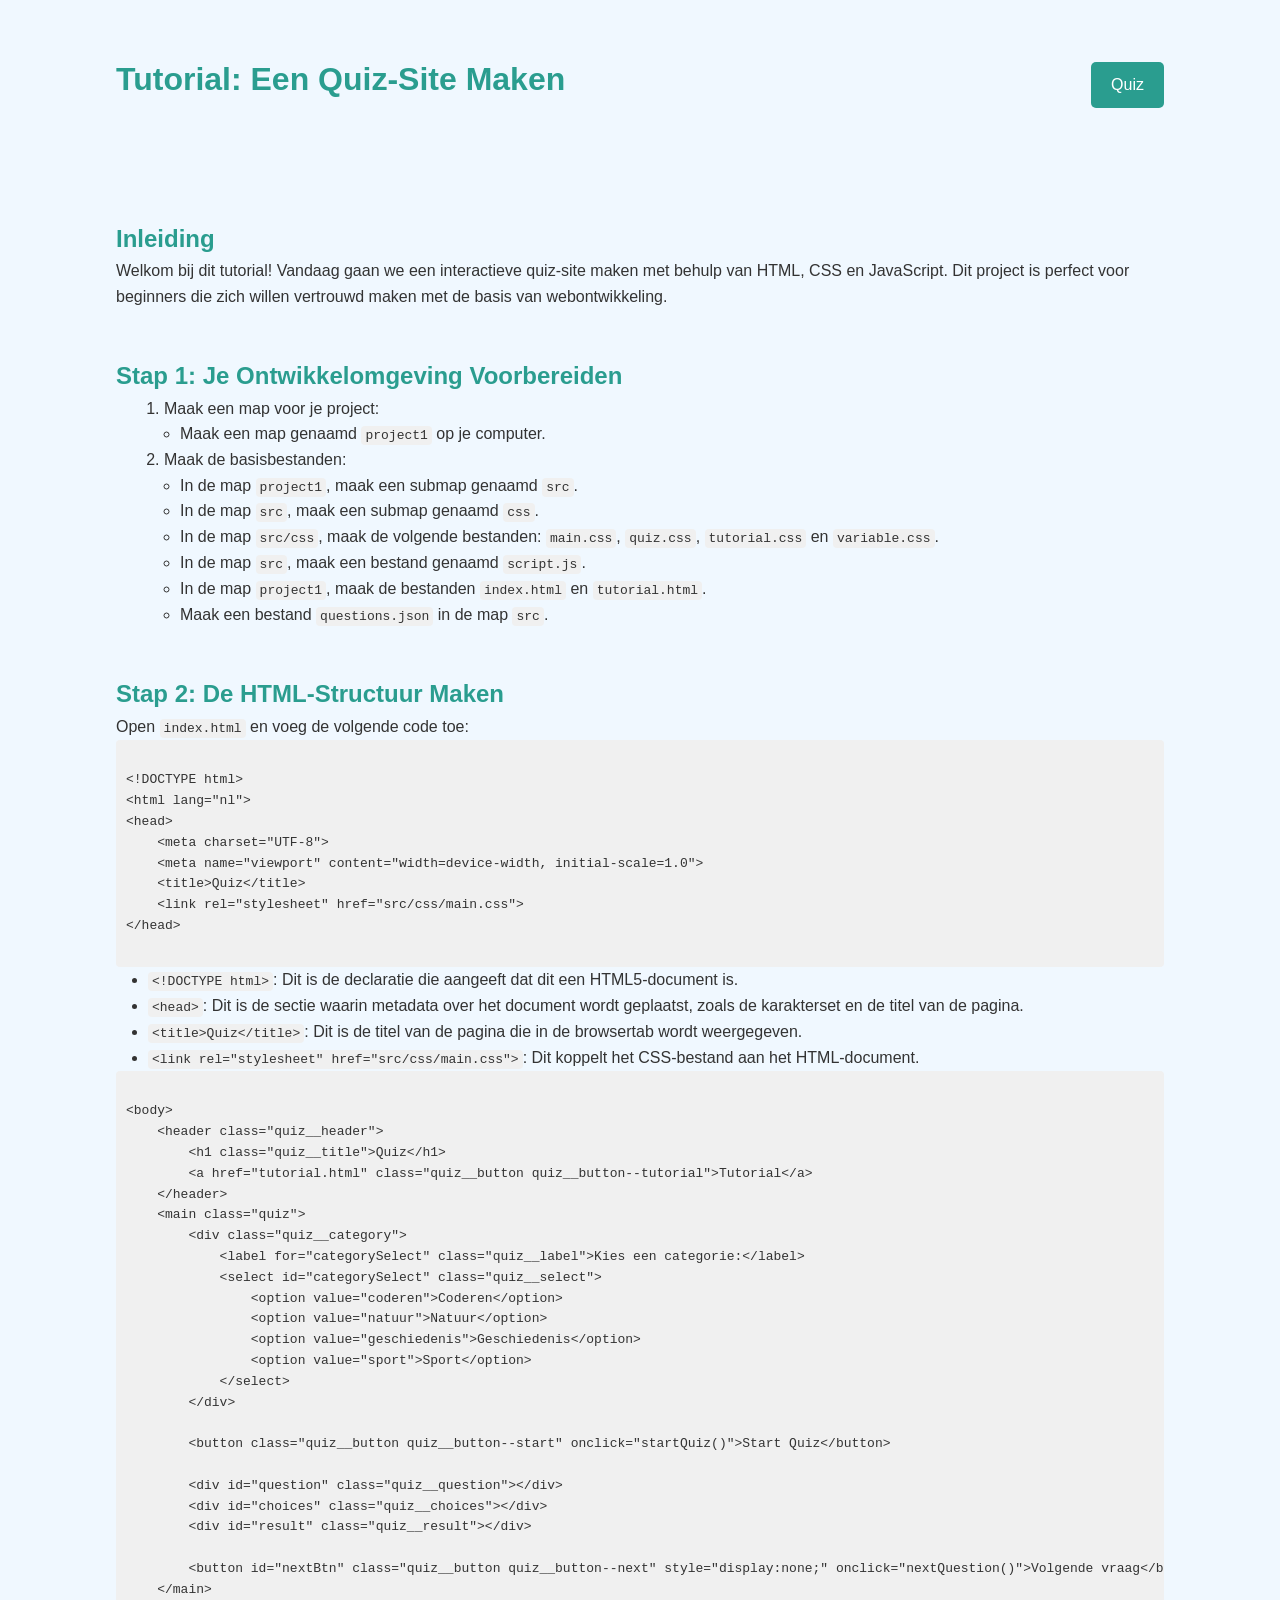
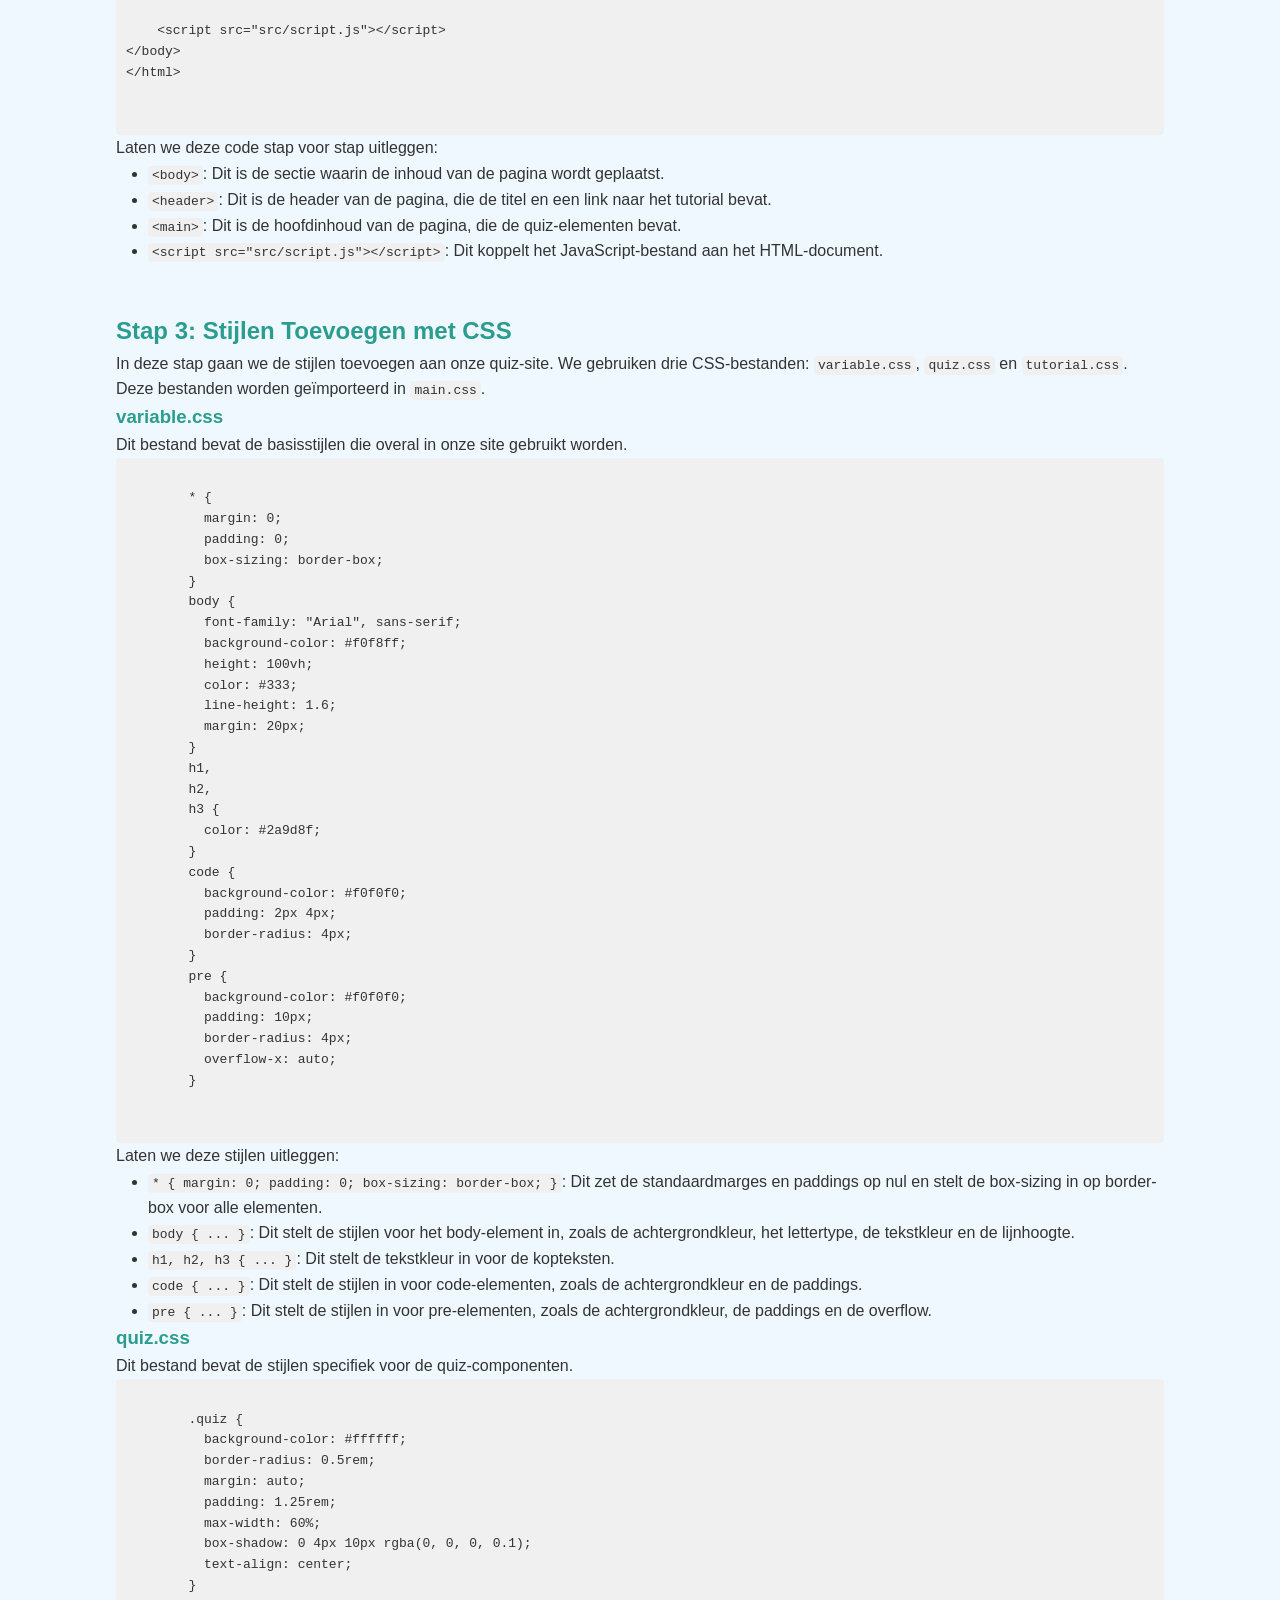
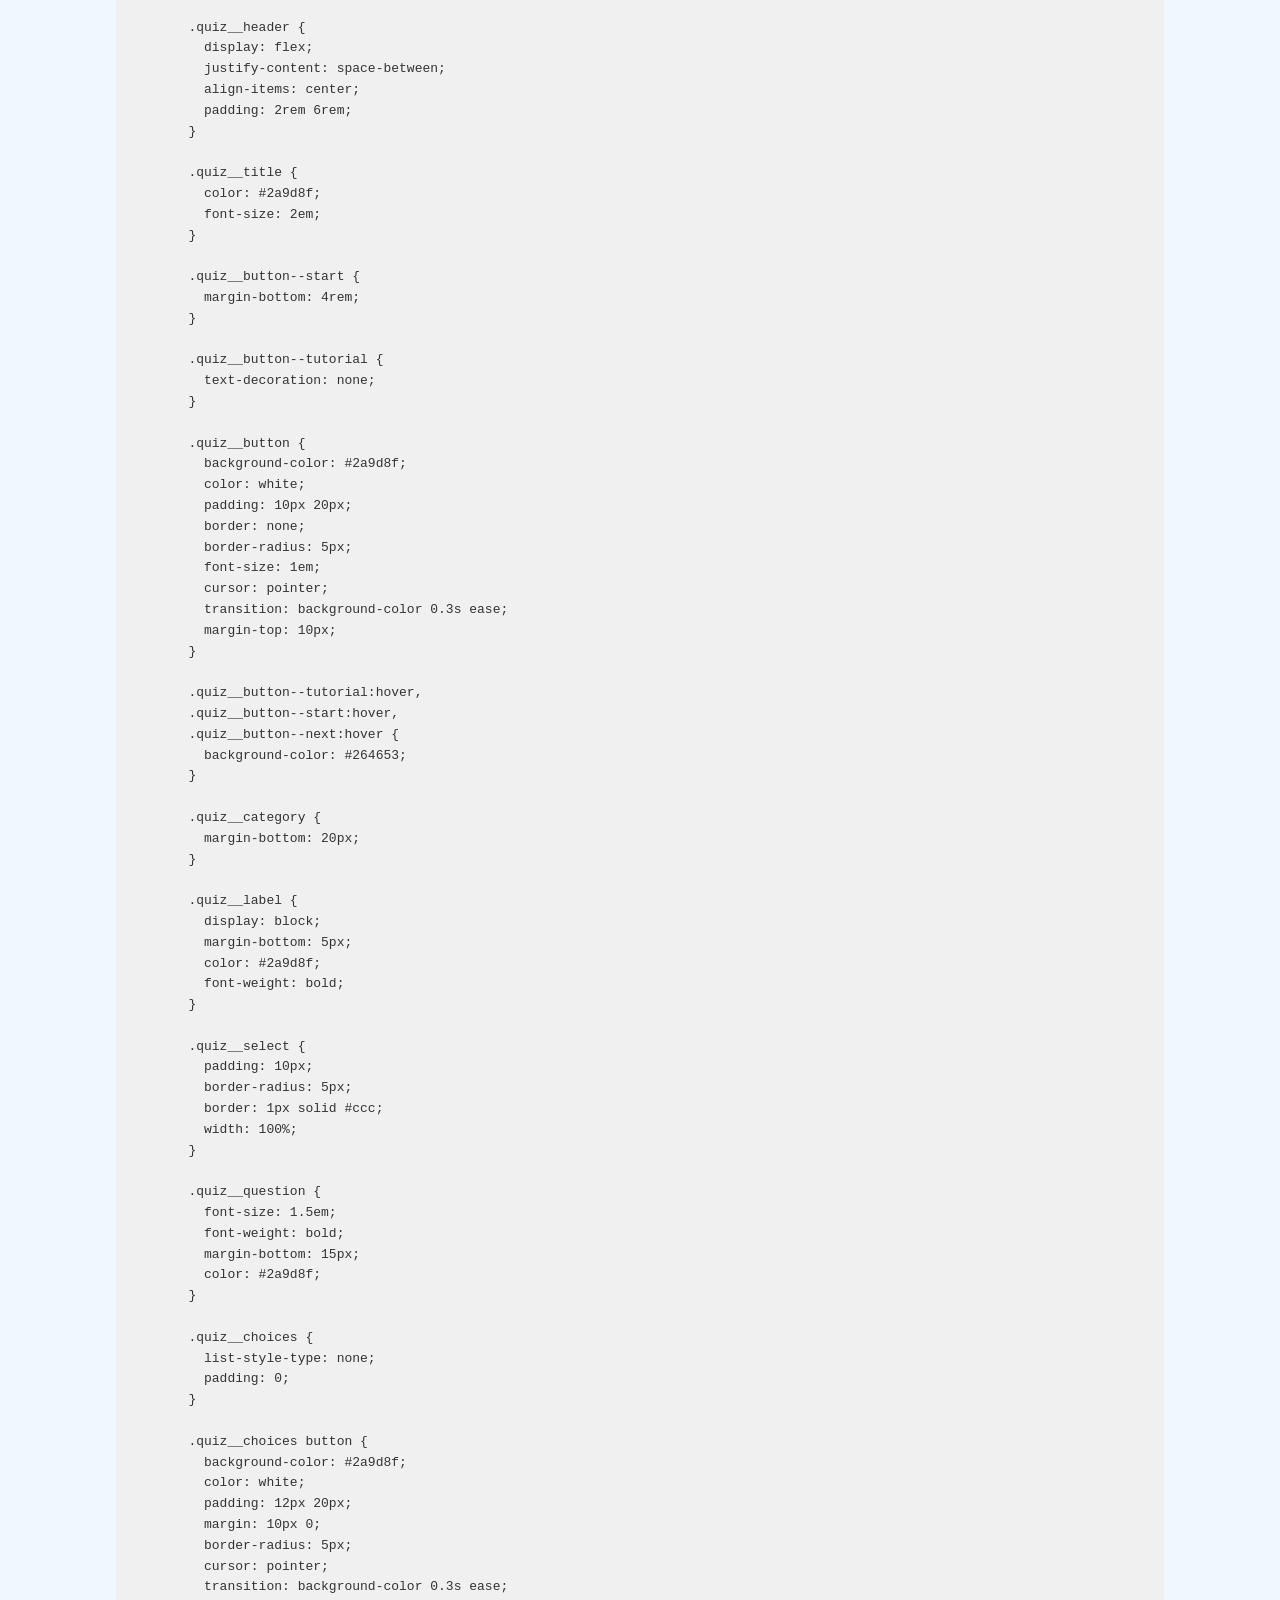
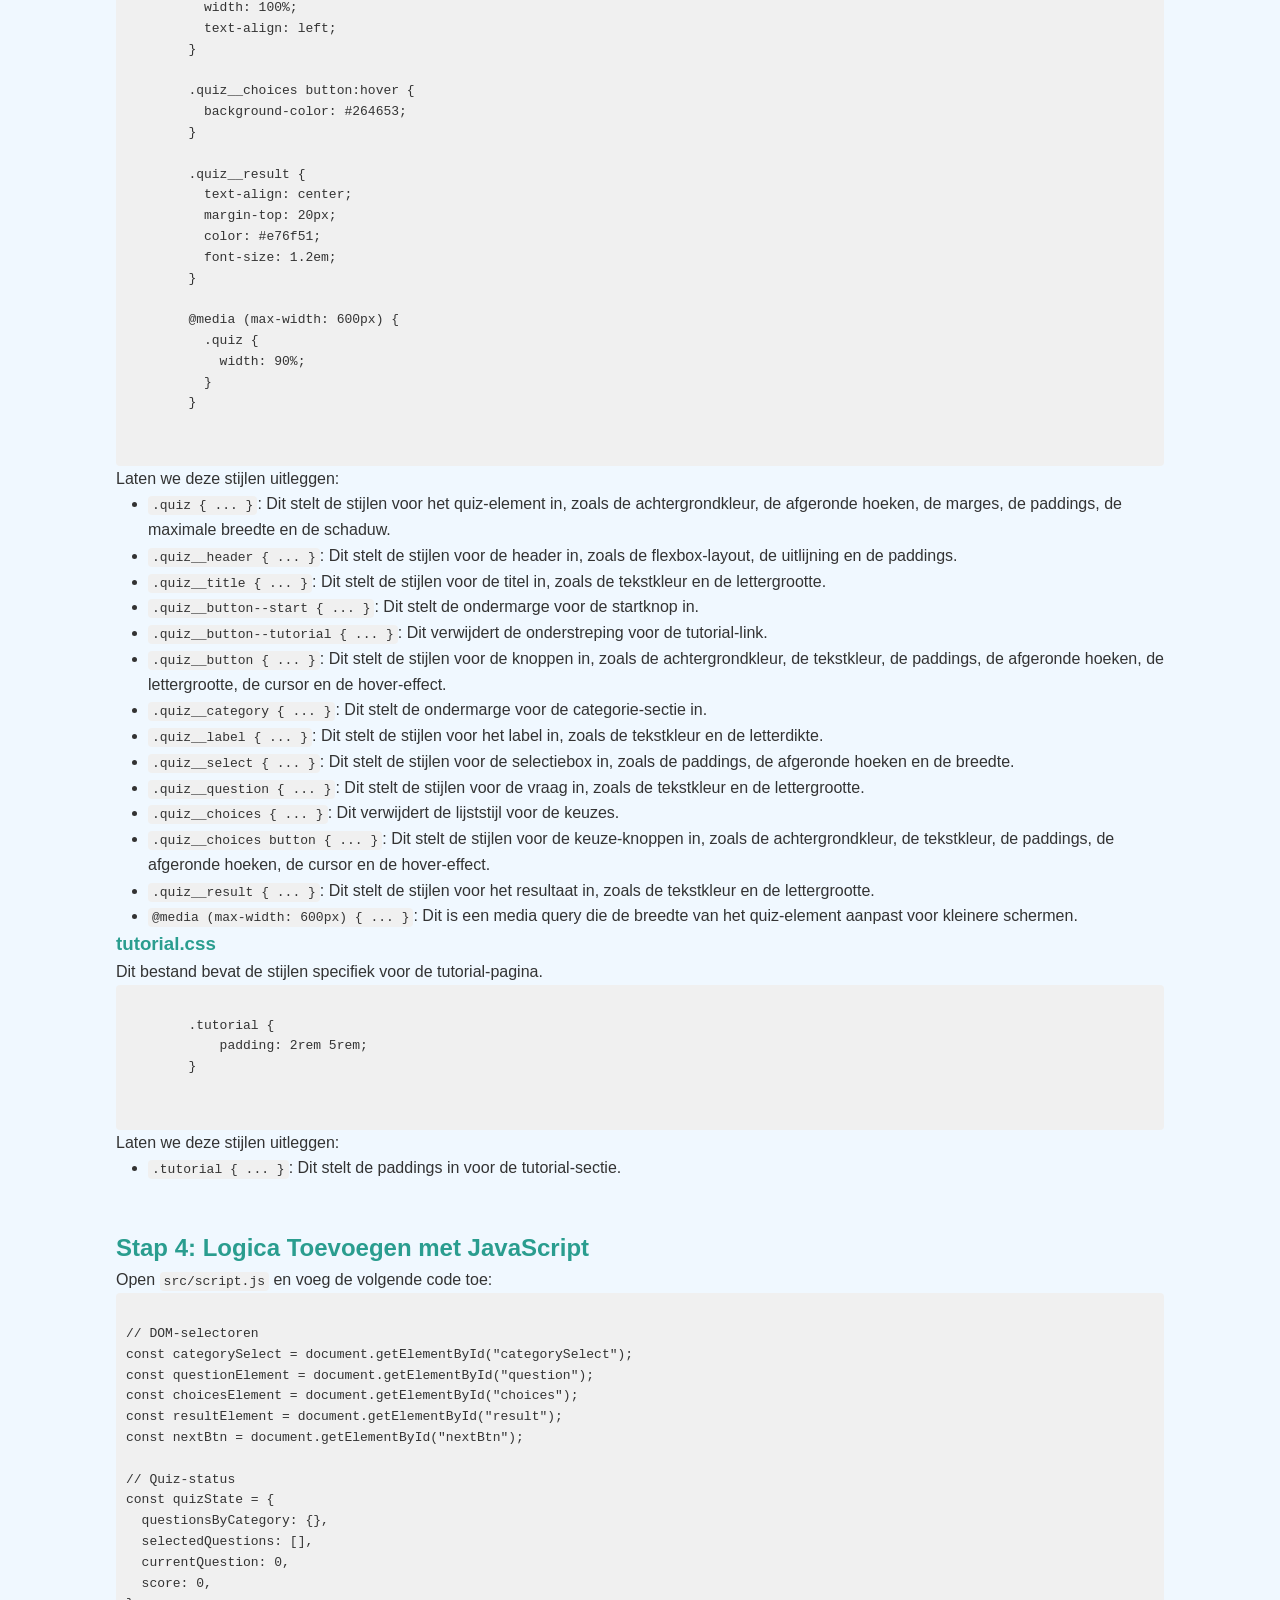
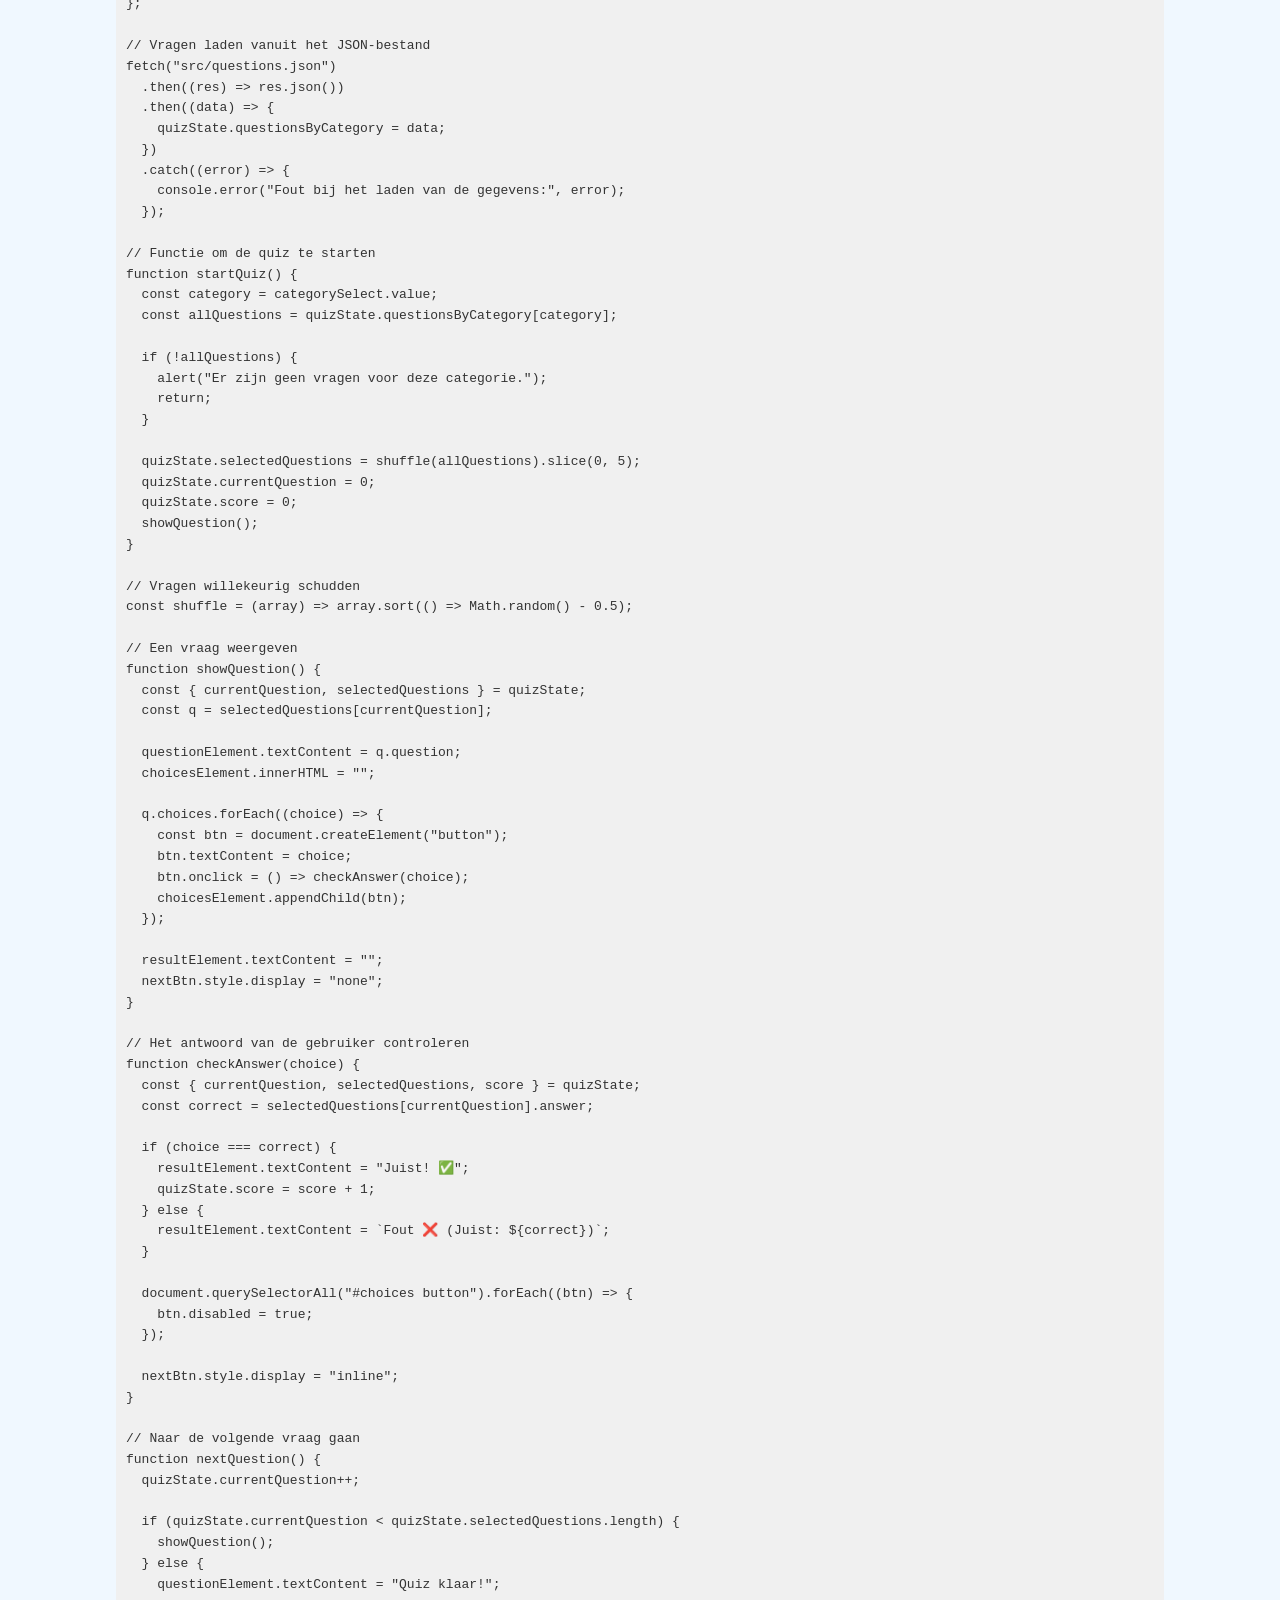
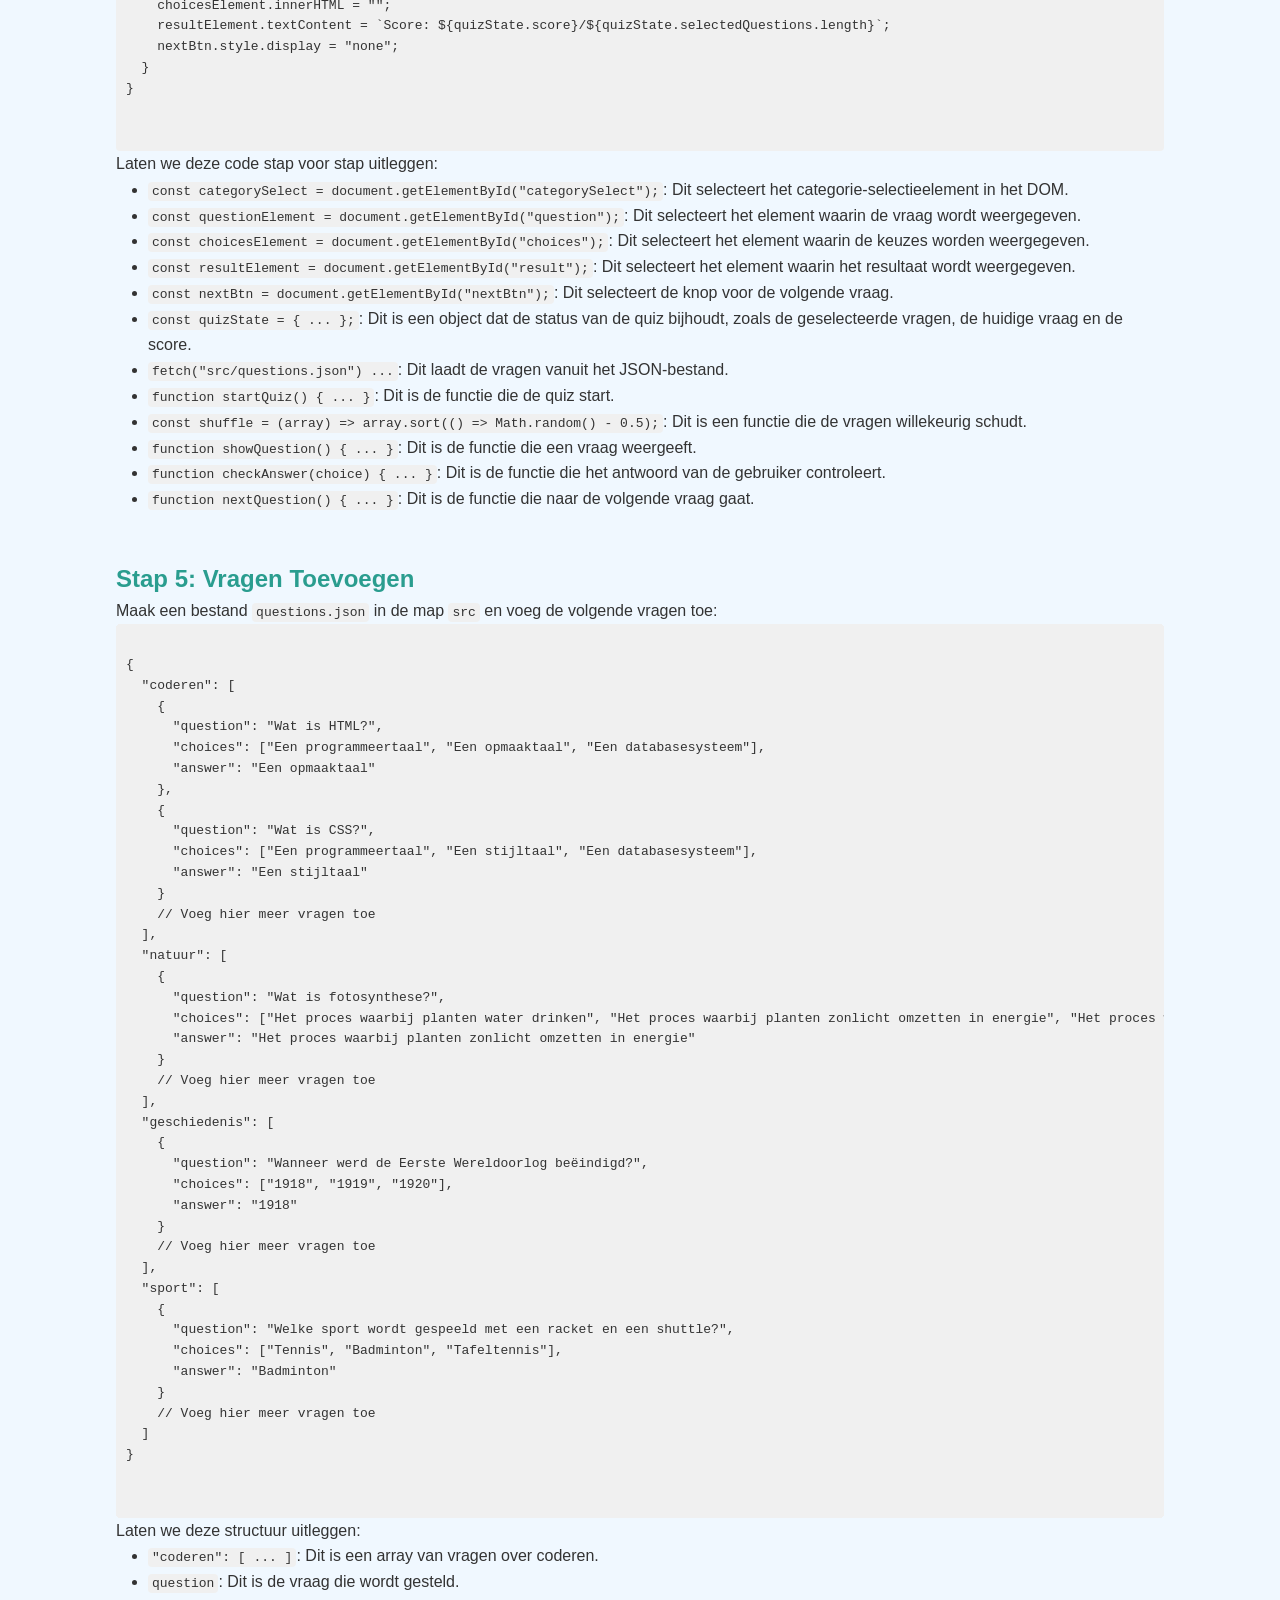
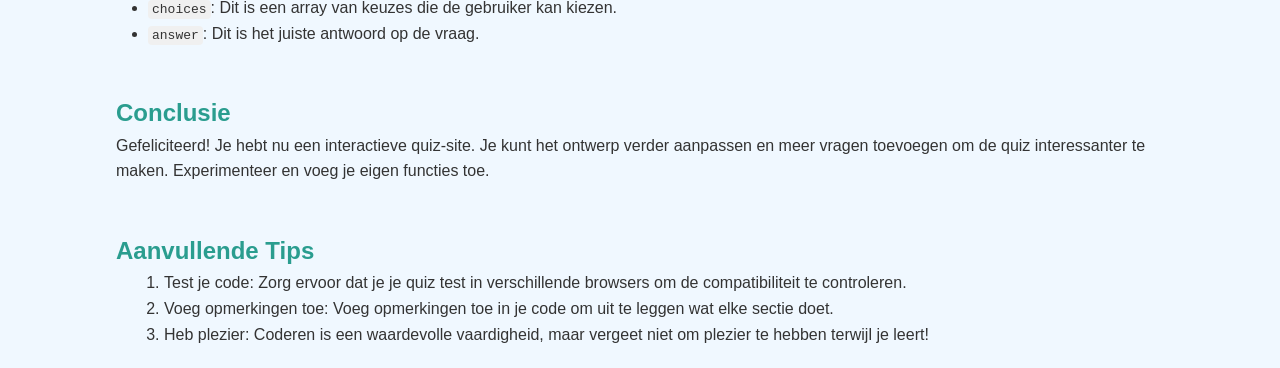
==== tutorial.html @ 04dd63d3 "first repo" ====
<!DOCTYPE html>
<html lang="nl">

<head>
    <meta charset="UTF-8">
    <meta name="viewport" content="width=device-width, initial-scale=1.0">
    <title>Quiz | Tutorial</title>
    <link rel="stylesheet" href="src/css/main.css">
    <link rel="stylesheet" href="src/css/tutorial.css">
</head>

<body>
    <header class="quiz__header">
        <h1 class="quiz__title">Tutorial: Een Quiz-Site Maken</h1>
        <a href="index.html" class="quiz__button quiz__button--tutorial">Quiz</a>
    </header>
    <main class="tutorial">
        <section>
            <h2>Inleiding</h2>
            <p>Welkom bij dit tutorial! Vandaag gaan we een interactieve quiz-site maken met behulp van HTML, CSS en
                JavaScript. Dit project is perfect voor beginners die zich willen vertrouwd maken met de basis van
                webontwikkeling.</p>
        </section>

        <section>
            <h2>Stap 1: Je Ontwikkelomgeving Voorbereiden</h2>
            <ol>
                <li>Maak een map voor je project:
                    <ul>
                        <li>Maak een map genaamd <code>project1</code> op je computer.</li>
                    </ul>
                </li>
                <li>Maak de basisbestanden:
                    <ul>
                        <li>In de map <code>project1</code>, maak een submap genaamd <code>src</code>.</li>
                        <li>In de map <code>src</code>, maak een submap genaamd <code>css</code>.</li>
                        <li>In de map <code>src/css</code>, maak de volgende bestanden: <code>main.css</code>,
                            <code>quiz.css</code>, <code>tutorial.css</code> en <code>variable.css</code>.
                        </li>
                        <li>In de map <code>src</code>, maak een bestand genaamd <code>script.js</code>.</li>
                        <li>In de map <code>project1</code>, maak de bestanden <code>index.html</code> en
                            <code>tutorial.html</code>.
                        </li>
                        <li>Maak een bestand <code>questions.json</code> in de map <code>src</code>.</li>
                    </ul>
                </li>
            </ol>
        </section>

        <section>
            <h2>Stap 2: De HTML-Structuur Maken</h2>
            <p>Open <code>index.html</code> en voeg de volgende code toe:</p>
            <pre>
<code>
&lt;!DOCTYPE html&gt;
&lt;html lang="nl"&gt;
&lt;head&gt;
    &lt;meta charset="UTF-8"&gt;
    &lt;meta name="viewport" content="width=device-width, initial-scale=1.0"&gt;
    &lt;title&gt;Quiz&lt;/title&gt;
    &lt;link rel="stylesheet" href="src/css/main.css"&gt;
&lt;/head&gt;
</code>
</pre>

            <ul>
                <li><code>&lt;!DOCTYPE html&gt;</code>: Dit is de declaratie die aangeeft dat dit een HTML5-document is.
                </li>
                <li><code>&lt;head&gt;</code>: Dit is de sectie waarin metadata over het document wordt geplaatst, zoals
                    de karakterset en de titel van de pagina.</li>
                <li><code>&lt;title&gt;Quiz&lt;/title&gt;</code>: Dit is de titel van de pagina die in de browsertab
                    wordt weergegeven.</li>
                <li><code>&lt;link rel="stylesheet" href="src/css/main.css"&gt;</code>: Dit koppelt het CSS-bestand aan
                    het HTML-document.</li>
            </ul>
        <pre>
            <code>
&lt;body&gt;
    &lt;header class="quiz__header"&gt;
        &lt;h1 class="quiz__title"&gt;Quiz&lt;/h1&gt;
        &lt;a href="tutorial.html" class="quiz__button quiz__button--tutorial"&gt;Tutorial&lt;/a&gt;
    &lt;/header&gt;
    &lt;main class="quiz"&gt;
        &lt;div class="quiz__category"&gt;
            &lt;label for="categorySelect" class="quiz__label"&gt;Kies een categorie:&lt;/label&gt;
            &lt;select id="categorySelect" class="quiz__select"&gt;
                &lt;option value="coderen"&gt;Coderen&lt;/option&gt;
                &lt;option value="natuur"&gt;Natuur&lt;/option&gt;
                &lt;option value="geschiedenis"&gt;Geschiedenis&lt;/option&gt;
                &lt;option value="sport"&gt;Sport&lt;/option&gt;
            &lt;/select&gt;
        &lt;/div&gt;

        &lt;button class="quiz__button quiz__button--start" onclick="startQuiz()"&gt;Start Quiz&lt;/button&gt;

        &lt;div id="question" class="quiz__question"&gt;&lt;/div&gt;
        &lt;div id="choices" class="quiz__choices"&gt;&lt;/div&gt;
        &lt;div id="result" class="quiz__result"&gt;&lt;/div&gt;

        &lt;button id="nextBtn" class="quiz__button quiz__button--next" style="display:none;" onclick="nextQuestion()"&gt;Volgende vraag&lt;/button&gt;
    &lt;/main&gt;

    &lt;script src="src/script.js"&gt;&lt;/script&gt;
&lt;/body&gt;
&lt;/html&gt;
</code>
            </pre>
            <p>Laten we deze code stap voor stap uitleggen:</p>
            <ul>
                <li><code>&lt;body&gt;</code>: Dit is de sectie waarin de inhoud van de pagina wordt geplaatst.</li>
                <li><code>&lt;header&gt;</code>: Dit is de header van de pagina, die de titel en een link naar het
                    tutorial bevat.</li>
                <li><code>&lt;main&gt;</code>: Dit is de hoofdinhoud van de pagina, die de quiz-elementen bevat.</li>
                <li><code>&lt;script src="src/script.js"&gt;&lt;/script&gt;</code>: Dit koppelt het JavaScript-bestand
                    aan het HTML-document.</li>
            </ul>
        </section>

        <section>
            <h2>Stap 3: Stijlen Toevoegen met CSS</h2>
            <p>In deze stap gaan we de stijlen toevoegen aan onze quiz-site. We gebruiken drie CSS-bestanden:
                <code>variable.css</code>, <code>quiz.css</code> en <code>tutorial.css</code>. Deze bestanden worden
                geïmporteerd in <code>main.css</code>.
            </p>

            <h3>variable.css</h3>
            <p>Dit bestand bevat de basisstijlen die overal in onze site gebruikt worden.</p>
            <pre>
        <code>
        * {
          margin: 0;
          padding: 0;
          box-sizing: border-box;
        }
        body {
          font-family: "Arial", sans-serif;
          background-color: #f0f8ff;
          height: 100vh;
          color: #333;
          line-height: 1.6;
          margin: 20px;
        }
        h1,
        h2,
        h3 {
          color: #2a9d8f;
        }
        code {
          background-color: #f0f0f0;
          padding: 2px 4px;
          border-radius: 4px;
        }
        pre {
          background-color: #f0f0f0;
          padding: 10px;
          border-radius: 4px;
          overflow-x: auto;
        }
        </code>
            </pre>
            <p>Laten we deze stijlen uitleggen:</p>
            <ul>
                <li><code>* { margin: 0; padding: 0; box-sizing: border-box; }</code>: Dit zet de standaardmarges en
                    paddings op nul en stelt de box-sizing in op border-box voor alle elementen.</li>
                <li><code>body { ... }</code>: Dit stelt de stijlen voor het body-element in, zoals de achtergrondkleur,
                    het lettertype, de tekstkleur en de lijnhoogte.</li>
                <li><code>h1, h2, h3 { ... }</code>: Dit stelt de tekstkleur in voor de kopteksten.</li>
                <li><code>code { ... }</code>: Dit stelt de stijlen in voor code-elementen, zoals de achtergrondkleur en
                    de paddings.</li>
                <li><code>pre { ... }</code>: Dit stelt de stijlen in voor pre-elementen, zoals de achtergrondkleur, de
                    paddings en de overflow.</li>
            </ul>

            <h3>quiz.css</h3>
            <p>Dit bestand bevat de stijlen specifiek voor de quiz-componenten.</p>
            <pre>
        <code>
        .quiz {
          background-color: #ffffff;
          border-radius: 0.5rem;
          margin: auto;
          padding: 1.25rem;
          max-width: 60%;
          box-shadow: 0 4px 10px rgba(0, 0, 0, 0.1);
          text-align: center;
        }
        
        .quiz__header {
          display: flex;
          justify-content: space-between;
          align-items: center;
          padding: 2rem 6rem;
        }
        
        .quiz__title {
          color: #2a9d8f;
          font-size: 2em;
        }
        
        .quiz__button--start {
          margin-bottom: 4rem;
        }
        
        .quiz__button--tutorial {
          text-decoration: none;
        }
        
        .quiz__button {
          background-color: #2a9d8f;
          color: white;
          padding: 10px 20px;
          border: none;
          border-radius: 5px;
          font-size: 1em;
          cursor: pointer;
          transition: background-color 0.3s ease;
          margin-top: 10px;
        }
        
        .quiz__button--tutorial:hover,
        .quiz__button--start:hover,
        .quiz__button--next:hover {
          background-color: #264653;
        }
        
        .quiz__category {
          margin-bottom: 20px;
        }
        
        .quiz__label {
          display: block;
          margin-bottom: 5px;
          color: #2a9d8f;
          font-weight: bold;
        }
        
        .quiz__select {
          padding: 10px;
          border-radius: 5px;
          border: 1px solid #ccc;
          width: 100%;
        }
        
        .quiz__question {
          font-size: 1.5em;
          font-weight: bold;
          margin-bottom: 15px;
          color: #2a9d8f;
        }
        
        .quiz__choices {
          list-style-type: none;
          padding: 0;
        }
        
        .quiz__choices button {
          background-color: #2a9d8f;
          color: white;
          padding: 12px 20px;
          margin: 10px 0;
          border-radius: 5px;
          cursor: pointer;
          transition: background-color 0.3s ease;
          width: 100%;
          text-align: left;
        }
        
        .quiz__choices button:hover {
          background-color: #264653;
        }
        
        .quiz__result {
          text-align: center;
          margin-top: 20px;
          color: #e76f51;
          font-size: 1.2em;
        }
        
        @media (max-width: 600px) {
          .quiz {
            width: 90%;
          }
        }
        </code>
            </pre>
            <p>Laten we deze stijlen uitleggen:</p>
            <ul>
                <li><code>.quiz { ... }</code>: Dit stelt de stijlen voor het quiz-element in, zoals de
                    achtergrondkleur, de afgeronde hoeken, de marges, de paddings, de maximale breedte en de schaduw.
                </li>
                <li><code>.quiz__header { ... }</code>: Dit stelt de stijlen voor de header in, zoals de flexbox-layout,
                    de uitlijning en de paddings.</li>
                <li><code>.quiz__title { ... }</code>: Dit stelt de stijlen voor de titel in, zoals de tekstkleur en de
                    lettergrootte.</li>
                <li><code>.quiz__button--start { ... }</code>: Dit stelt de ondermarge voor de startknop in.</li>
                <li><code>.quiz__button--tutorial { ... }</code>: Dit verwijdert de onderstreping voor de tutorial-link.
                </li>
                <li><code>.quiz__button { ... }</code>: Dit stelt de stijlen voor de knoppen in, zoals de
                    achtergrondkleur, de tekstkleur, de paddings, de afgeronde hoeken, de lettergrootte, de cursor en de
                    hover-effect.</li>
                <li><code>.quiz__category { ... }</code>: Dit stelt de ondermarge voor de categorie-sectie in.</li>
                <li><code>.quiz__label { ... }</code>: Dit stelt de stijlen voor het label in, zoals de tekstkleur en de
                    letterdikte.</li>
                <li><code>.quiz__select { ... }</code>: Dit stelt de stijlen voor de selectiebox in, zoals de paddings,
                    de afgeronde hoeken en de breedte.</li>
                <li><code>.quiz__question { ... }</code>: Dit stelt de stijlen voor de vraag in, zoals de tekstkleur en
                    de lettergrootte.</li>
                <li><code>.quiz__choices { ... }</code>: Dit verwijdert de lijststijl voor de keuzes.</li>
                <li><code>.quiz__choices button { ... }</code>: Dit stelt de stijlen voor de keuze-knoppen in, zoals de
                    achtergrondkleur, de tekstkleur, de paddings, de afgeronde hoeken, de cursor en de hover-effect.
                </li>
                <li><code>.quiz__result { ... }</code>: Dit stelt de stijlen voor het resultaat in, zoals de tekstkleur
                    en de lettergrootte.</li>
                <li><code>@media (max-width: 600px) { ... }</code>: Dit is een media query die de breedte van het
                    quiz-element aanpast voor kleinere schermen.</li>
            </ul>

            <h3>tutorial.css</h3>
            <p>Dit bestand bevat de stijlen specifiek voor de tutorial-pagina.</p>
            <pre>
        <code>
        .tutorial {
            padding: 2rem 5rem;
        }
        </code>
            </pre>
            <p>Laten we deze stijlen uitleggen:</p>
            <ul>
                <li><code>.tutorial { ... }</code>: Dit stelt de paddings in voor de tutorial-sectie.</li>
            </ul>
        </section>


        <section>
            <h2>Stap 4: Logica Toevoegen met JavaScript</h2>
            <p>Open <code>src/script.js</code> en voeg de volgende code toe:</p>
            <pre>
<code>
// DOM-selectoren
const categorySelect = document.getElementById("categorySelect");
const questionElement = document.getElementById("question");
const choicesElement = document.getElementById("choices");
const resultElement = document.getElementById("result");
const nextBtn = document.getElementById("nextBtn");

// Quiz-status
const quizState = {
  questionsByCategory: {},
  selectedQuestions: [],
  currentQuestion: 0,
  score: 0,
};

// Vragen laden vanuit het JSON-bestand
fetch("src/questions.json")
  .then((res) => res.json())
  .then((data) => {
    quizState.questionsByCategory = data;
  })
  .catch((error) => {
    console.error("Fout bij het laden van de gegevens:", error);
  });

// Functie om de quiz te starten
function startQuiz() {
  const category = categorySelect.value;
  const allQuestions = quizState.questionsByCategory[category];

  if (!allQuestions) {
    alert("Er zijn geen vragen voor deze categorie.");
    return;
  }

  quizState.selectedQuestions = shuffle(allQuestions).slice(0, 5);
  quizState.currentQuestion = 0;
  quizState.score = 0;
  showQuestion();
}

// Vragen willekeurig schudden
const shuffle = (array) => array.sort(() => Math.random() - 0.5);

// Een vraag weergeven
function showQuestion() {
  const { currentQuestion, selectedQuestions } = quizState;
  const q = selectedQuestions[currentQuestion];

  questionElement.textContent = q.question;
  choicesElement.innerHTML = "";

  q.choices.forEach((choice) => {
    const btn = document.createElement("button");
    btn.textContent = choice;
    btn.onclick = () => checkAnswer(choice);
    choicesElement.appendChild(btn);
  });

  resultElement.textContent = "";
  nextBtn.style.display = "none";
}

// Het antwoord van de gebruiker controleren
function checkAnswer(choice) {
  const { currentQuestion, selectedQuestions, score } = quizState;
  const correct = selectedQuestions[currentQuestion].answer;

  if (choice === correct) {
    resultElement.textContent = "Juist! ✅";
    quizState.score = score + 1;
  } else {
    resultElement.textContent = `Fout ❌ (Juist: ${correct})`;
  }

  document.querySelectorAll("#choices button").forEach((btn) => {
    btn.disabled = true;
  });

  nextBtn.style.display = "inline";
}

// Naar de volgende vraag gaan
function nextQuestion() {
  quizState.currentQuestion++;

  if (quizState.currentQuestion < quizState.selectedQuestions.length) {
    showQuestion();
  } else {
    questionElement.textContent = "Quiz klaar!";
    choicesElement.innerHTML = "";
    resultElement.textContent = `Score: ${quizState.score}/${quizState.selectedQuestions.length}`;
    nextBtn.style.display = "none";
  }
}
</code>
            </pre>
            <p>Laten we deze code stap voor stap uitleggen:</p>
            <ul>
                <li><code>const categorySelect = document.getElementById("categorySelect");</code>: Dit selecteert het
                    categorie-selectieelement in het DOM.</li>
                <li><code>const questionElement = document.getElementById("question");</code>: Dit selecteert het
                    element waarin de vraag wordt weergegeven.</li>
                <li><code>const choicesElement = document.getElementById("choices");</code>: Dit selecteert het element
                    waarin de keuzes worden weergegeven.</li>
                <li><code>const resultElement = document.getElementById("result");</code>: Dit selecteert het element
                    waarin het resultaat wordt weergegeven.</li>
                <li><code>const nextBtn = document.getElementById("nextBtn");</code>: Dit selecteert de knop voor de
                    volgende vraag.</li>
                <li><code>const quizState = { ... };</code>: Dit is een object dat de status van de quiz bijhoudt, zoals
                    de geselecteerde vragen, de huidige vraag en de score.</li>
                <li><code>fetch("src/questions.json") ...</code>: Dit laadt de vragen vanuit het JSON-bestand.</li>
                <li><code>function startQuiz() { ... }</code>: Dit is de functie die de quiz start.</li>
                <li><code>const shuffle = (array) => array.sort(() => Math.random() - 0.5);</code>: Dit is een functie
                    die de vragen willekeurig schudt.</li>
                <li><code>function showQuestion() { ... }</code>: Dit is de functie die een vraag weergeeft.</li>
                <li><code>function checkAnswer(choice) { ... }</code>: Dit is de functie die het antwoord van de
                    gebruiker controleert.</li>
                <li><code>function nextQuestion() { ... }</code>: Dit is de functie die naar de volgende vraag gaat.
                </li>
            </ul>
        </section>

        <section>
            <h2>Stap 5: Vragen Toevoegen</h2>
            <p>Maak een bestand <code>questions.json</code> in de map <code>src</code> en voeg de volgende vragen toe:
            </p>
            <pre>
<code>
{
  "coderen": [
    {
      "question": "Wat is HTML?",
      "choices": ["Een programmeertaal", "Een opmaaktaal", "Een databasesysteem"],
      "answer": "Een opmaaktaal"
    },
    {
      "question": "Wat is CSS?",
      "choices": ["Een programmeertaal", "Een stijltaal", "Een databasesysteem"],
      "answer": "Een stijltaal"
    }
    // Voeg hier meer vragen toe
  ],
  "natuur": [
    {
      "question": "Wat is fotosynthese?",
      "choices": ["Het proces waarbij planten water drinken", "Het proces waarbij planten zonlicht omzetten in energie", "Het proces waarbij planten koolstofdioxide uitstoten"],
      "answer": "Het proces waarbij planten zonlicht omzetten in energie"
    }
    // Voeg hier meer vragen toe
  ],
  "geschiedenis": [
    {
      "question": "Wanneer werd de Eerste Wereldoorlog beëindigd?",
      "choices": ["1918", "1919", "1920"],
      "answer": "1918"
    }
    // Voeg hier meer vragen toe
  ],
  "sport": [
    {
      "question": "Welke sport wordt gespeeld met een racket en een shuttle?",
      "choices": ["Tennis", "Badminton", "Tafeltennis"],
      "answer": "Badminton"
    }
    // Voeg hier meer vragen toe
  ]
}
</code>
            </pre>
            <p>Laten we deze structuur uitleggen:</p>
            <ul>
                <li><code>"coderen": [ ... ]</code>: Dit is een array van vragen over coderen.</li>
                <li><code>question</code>: Dit is de vraag die wordt gesteld.</li>
                <li><code>choices</code>: Dit is een array van keuzes die de gebruiker kan kiezen.</li>
                <li><code>answer</code>: Dit is het juiste antwoord op de vraag.</li>
            </ul>
        </section>

        <section>
            <h2>Conclusie</h2>
            <p>Gefeliciteerd! Je hebt nu een interactieve quiz-site. Je kunt het ontwerp verder aanpassen en meer vragen
                toevoegen om de quiz interessanter te maken. Experimenteer en voeg je eigen functies toe.</p>
        </section>

        <section>
            <h2>Aanvullende Tips</h2>
            <ol>
                <li>Test je code: Zorg ervoor dat je je quiz test in verschillende browsers om de compatibiliteit te
                    controleren.</li>
                <li>Voeg opmerkingen toe: Voeg opmerkingen toe in je code om uit te leggen wat elke sectie doet.</li>
                <li>Heb plezier: Coderen is een waardevolle vaardigheid, maar vergeet niet om plezier te hebben terwijl
                    je leert!</li>
            </ol>
        </section>
    </main>
</body>

</html>
---- src/css/main.css ----
@import url("variable.css");
@import url("quiz.css");
@import url("tutorial.css");
---- src/css/tutorial.css ----
.tutorial {
  padding: 2rem 6rem;
}

li {
  margin-left: 2rem;
}
ol {
  margin-left: 2rem;
  & li {
    margin-left: 1rem;
  }
}
section {
    margin-top: 3rem;
}
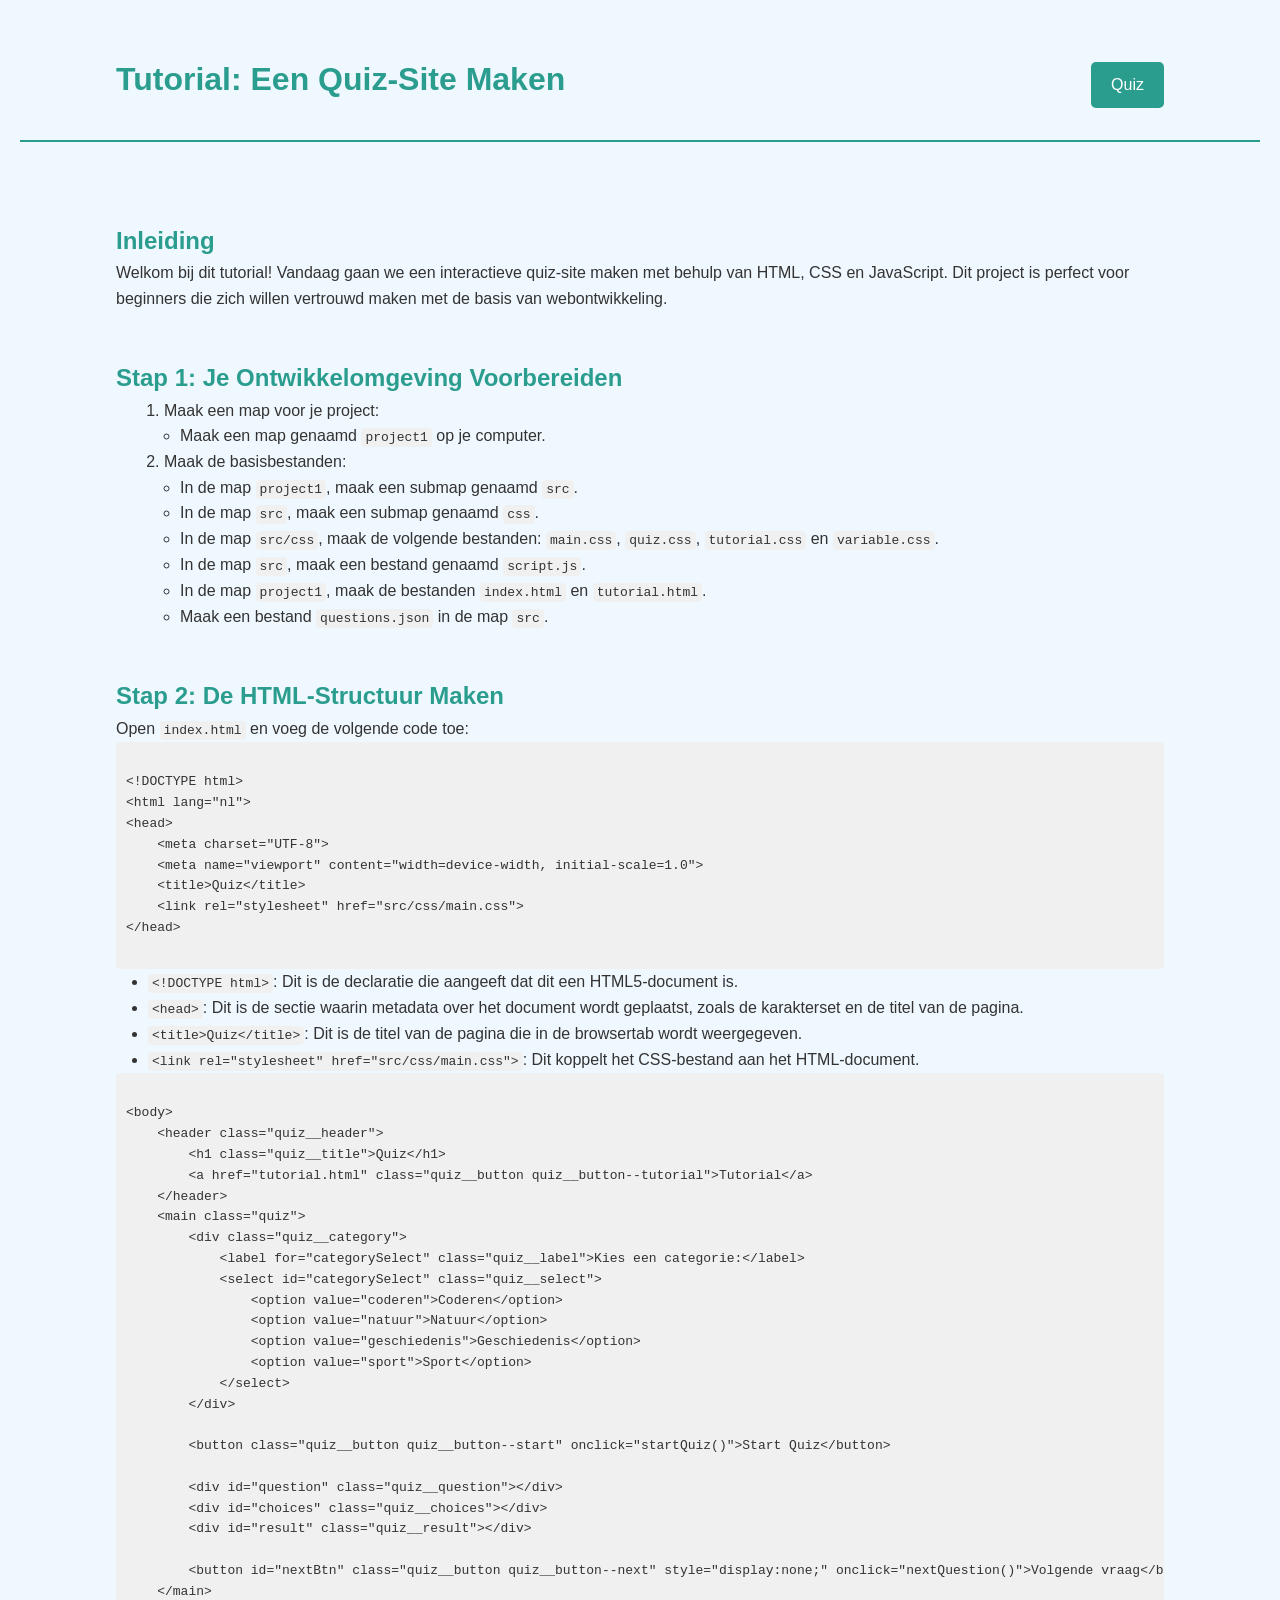
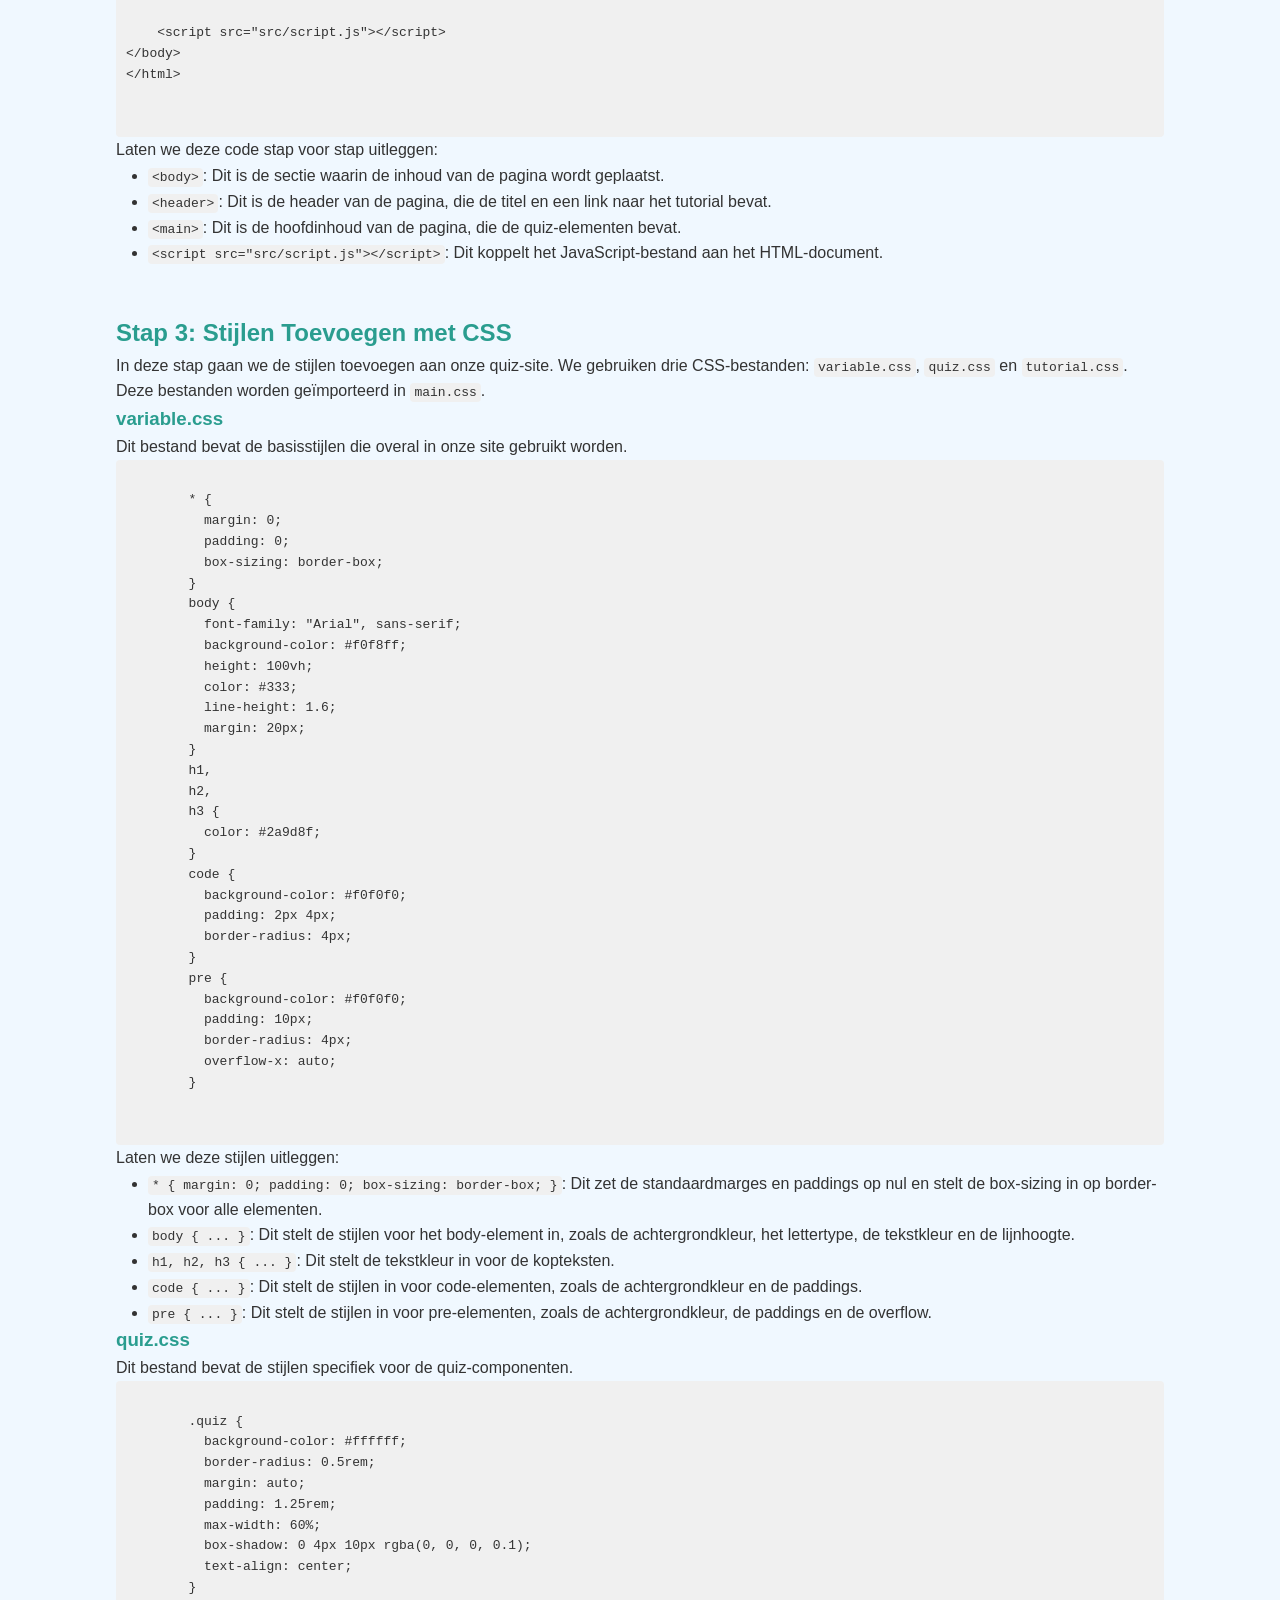
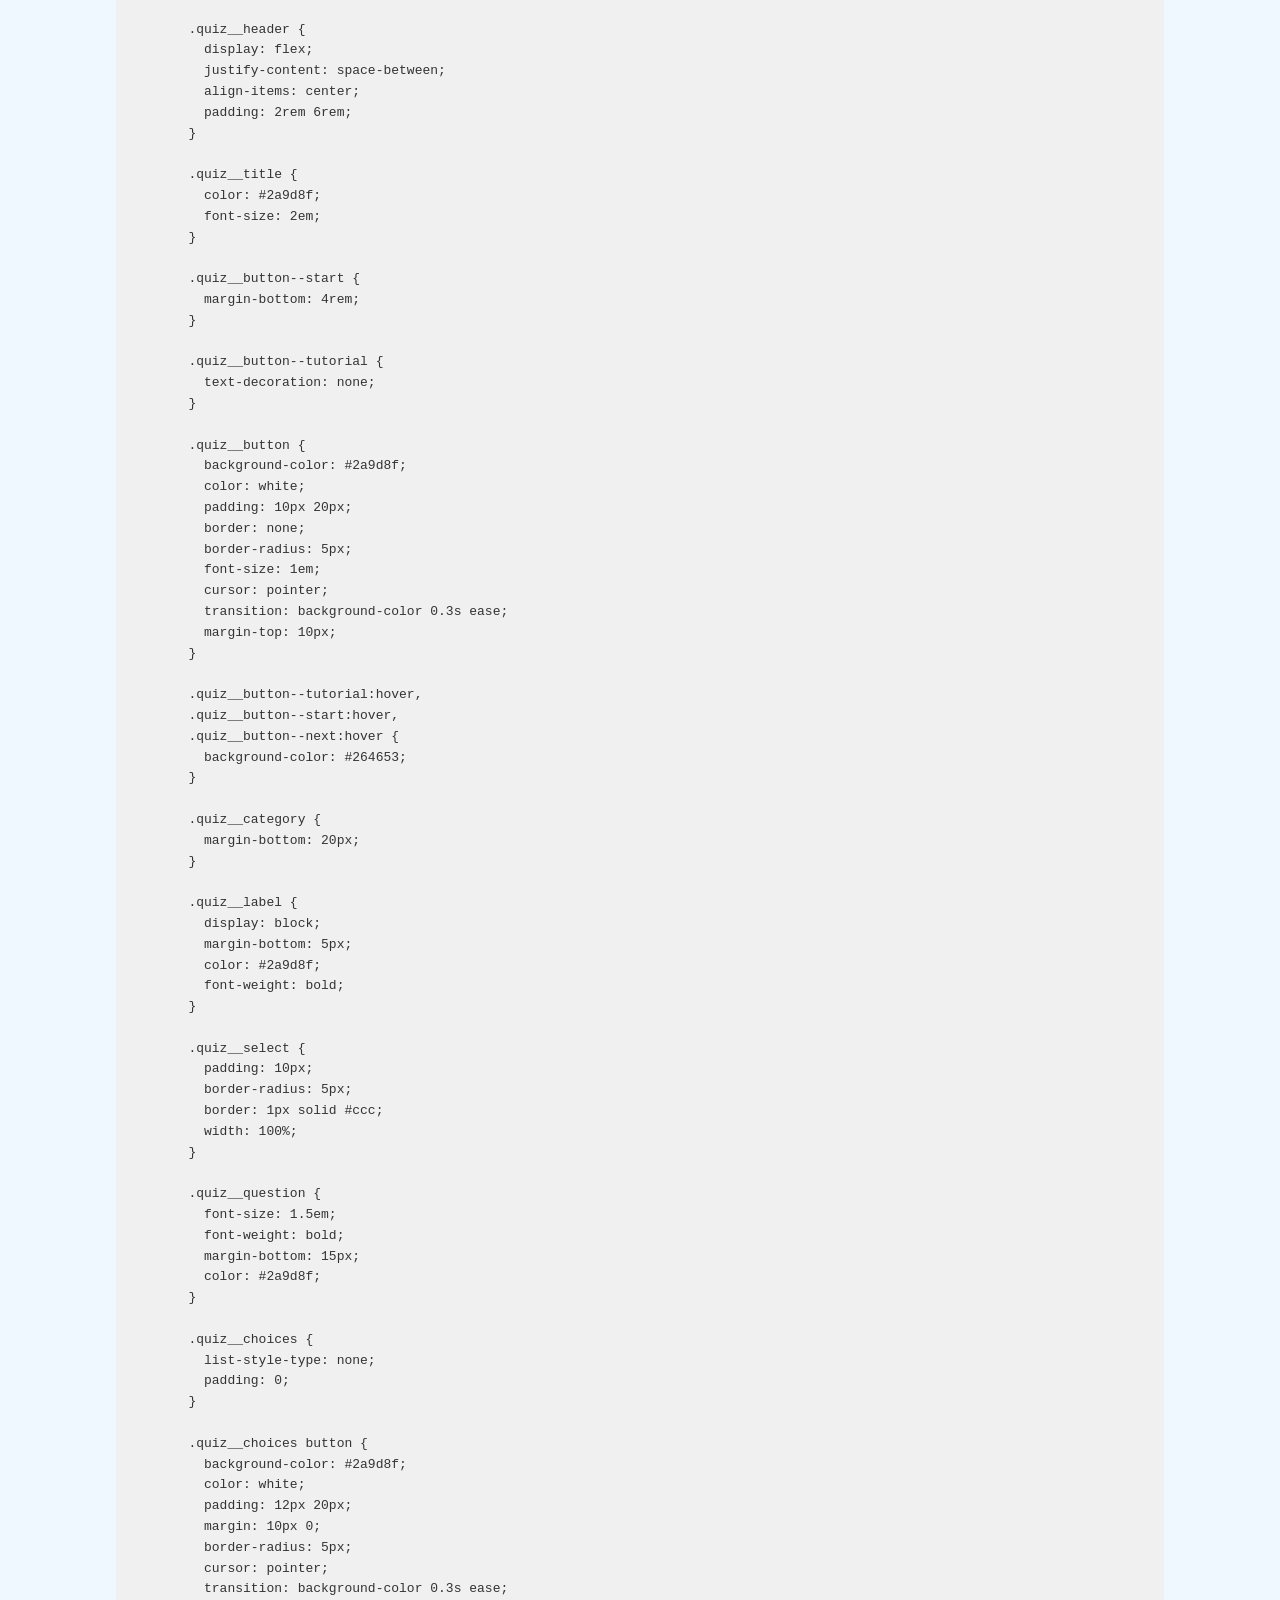
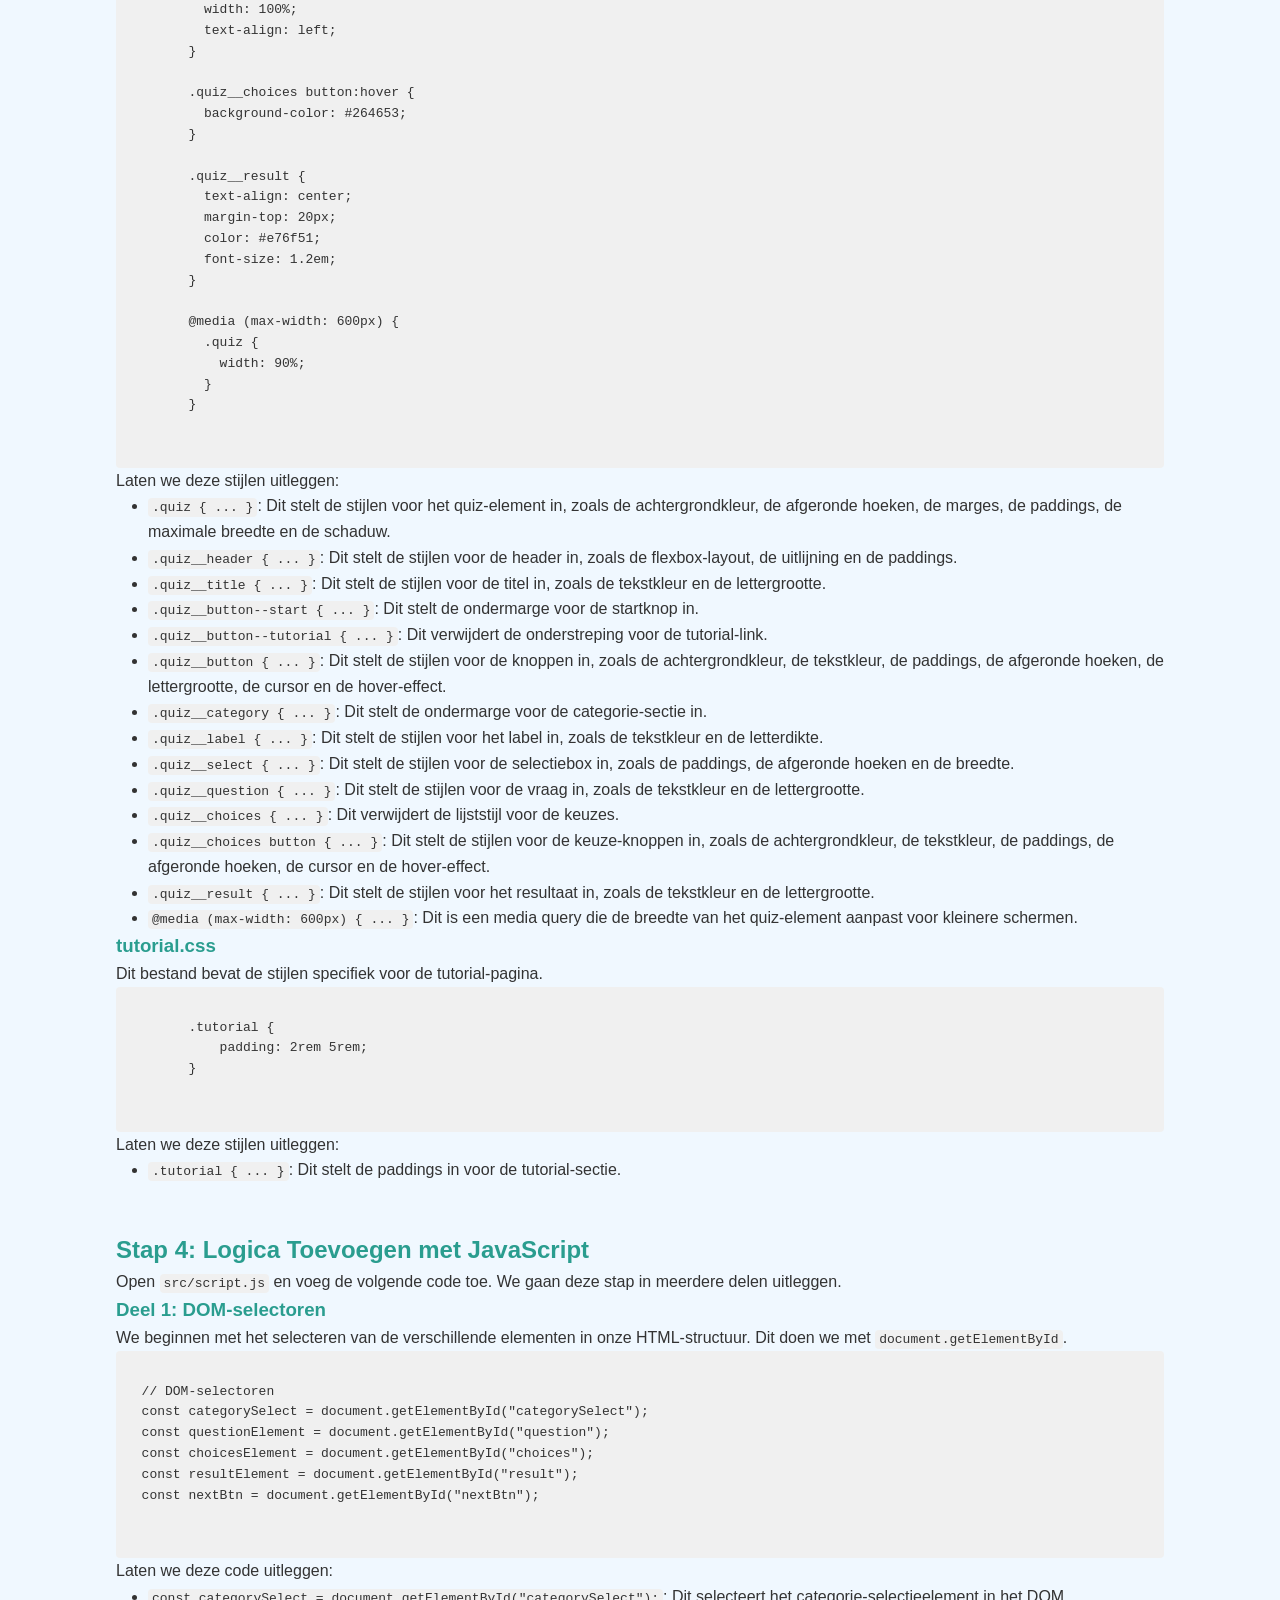
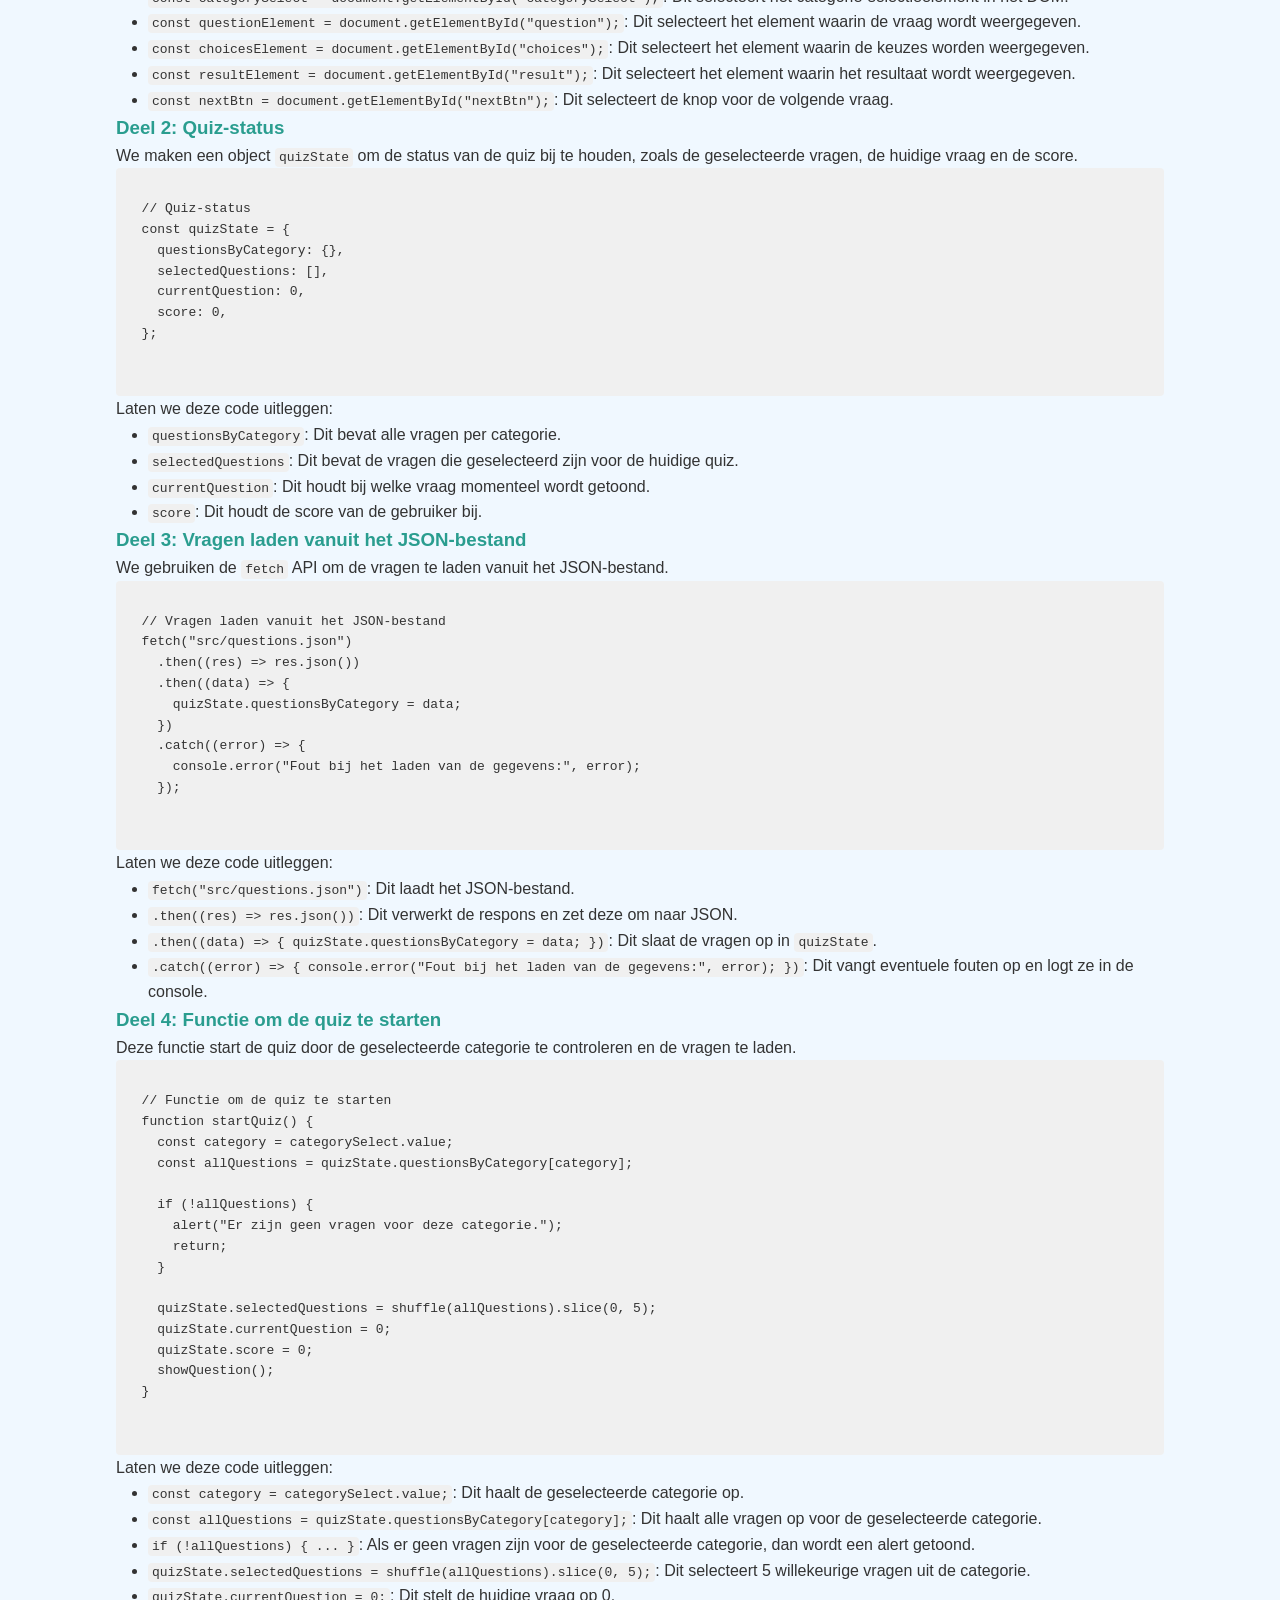
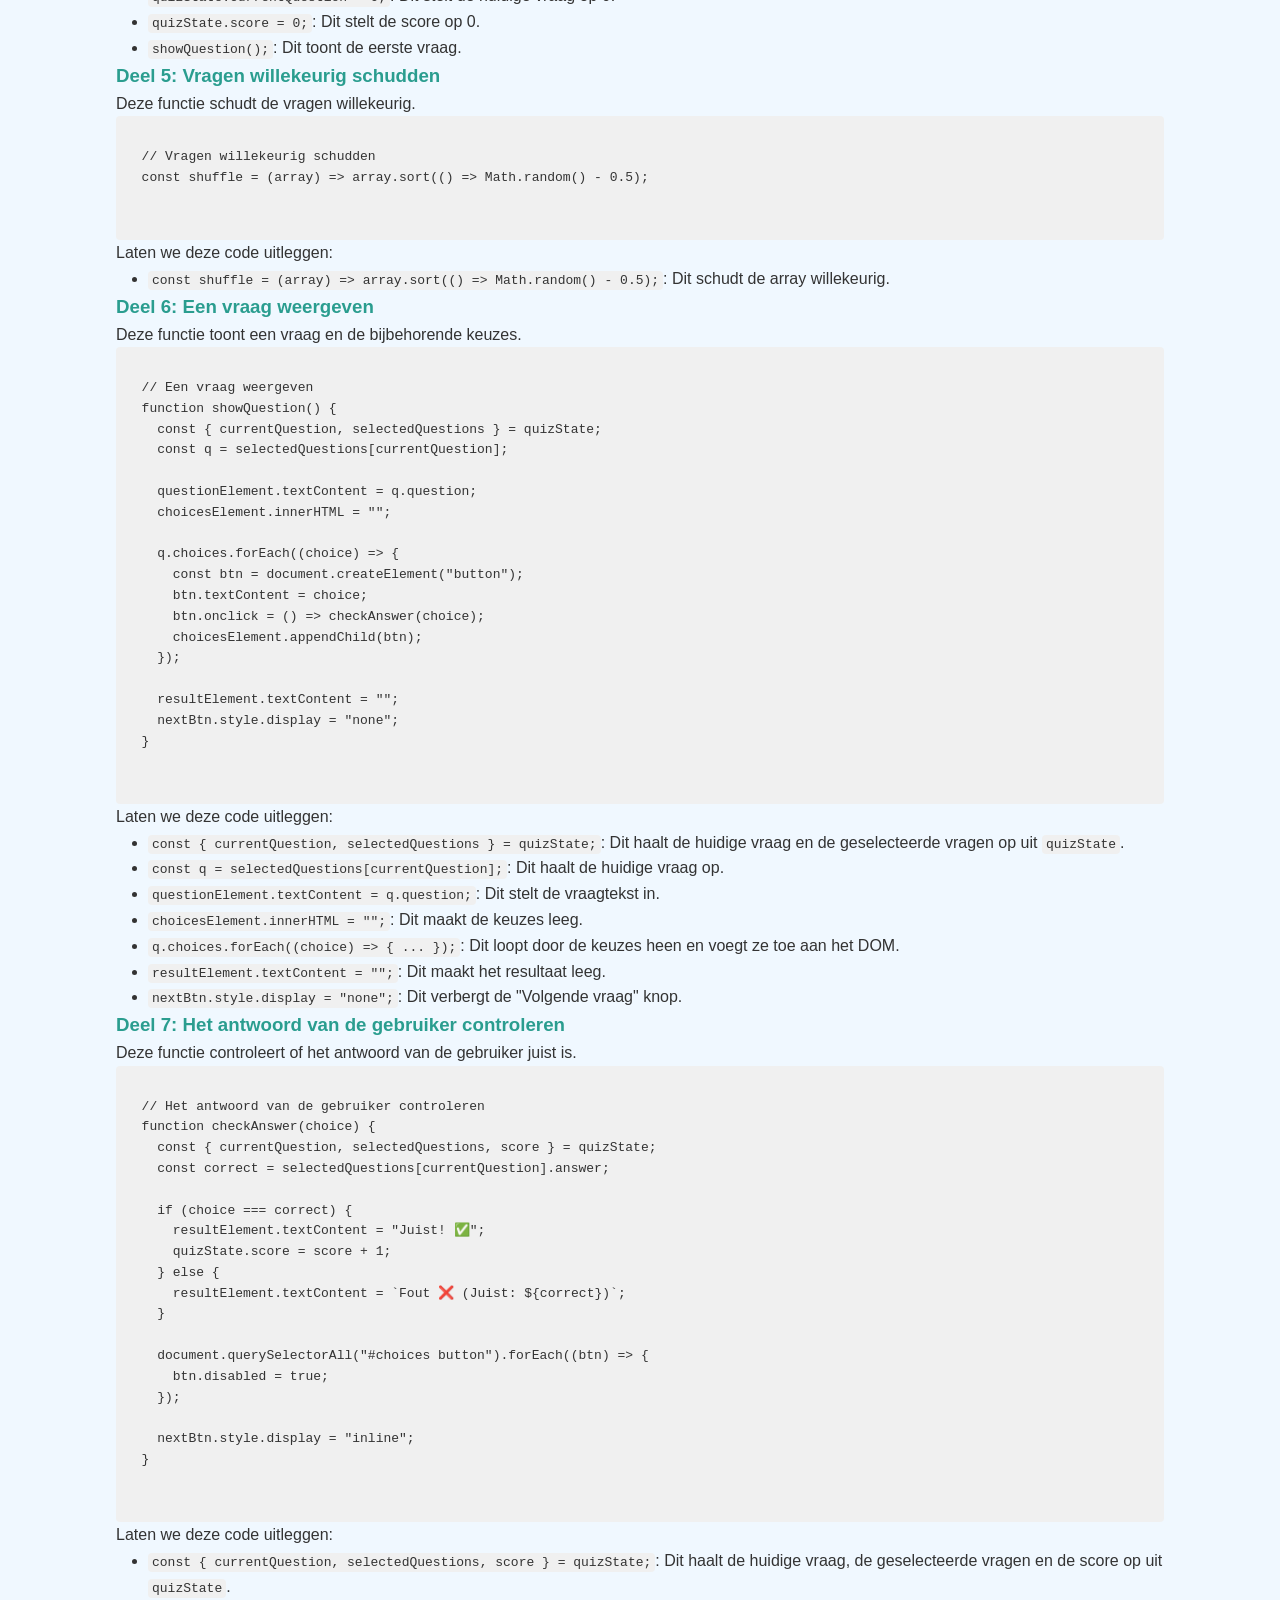
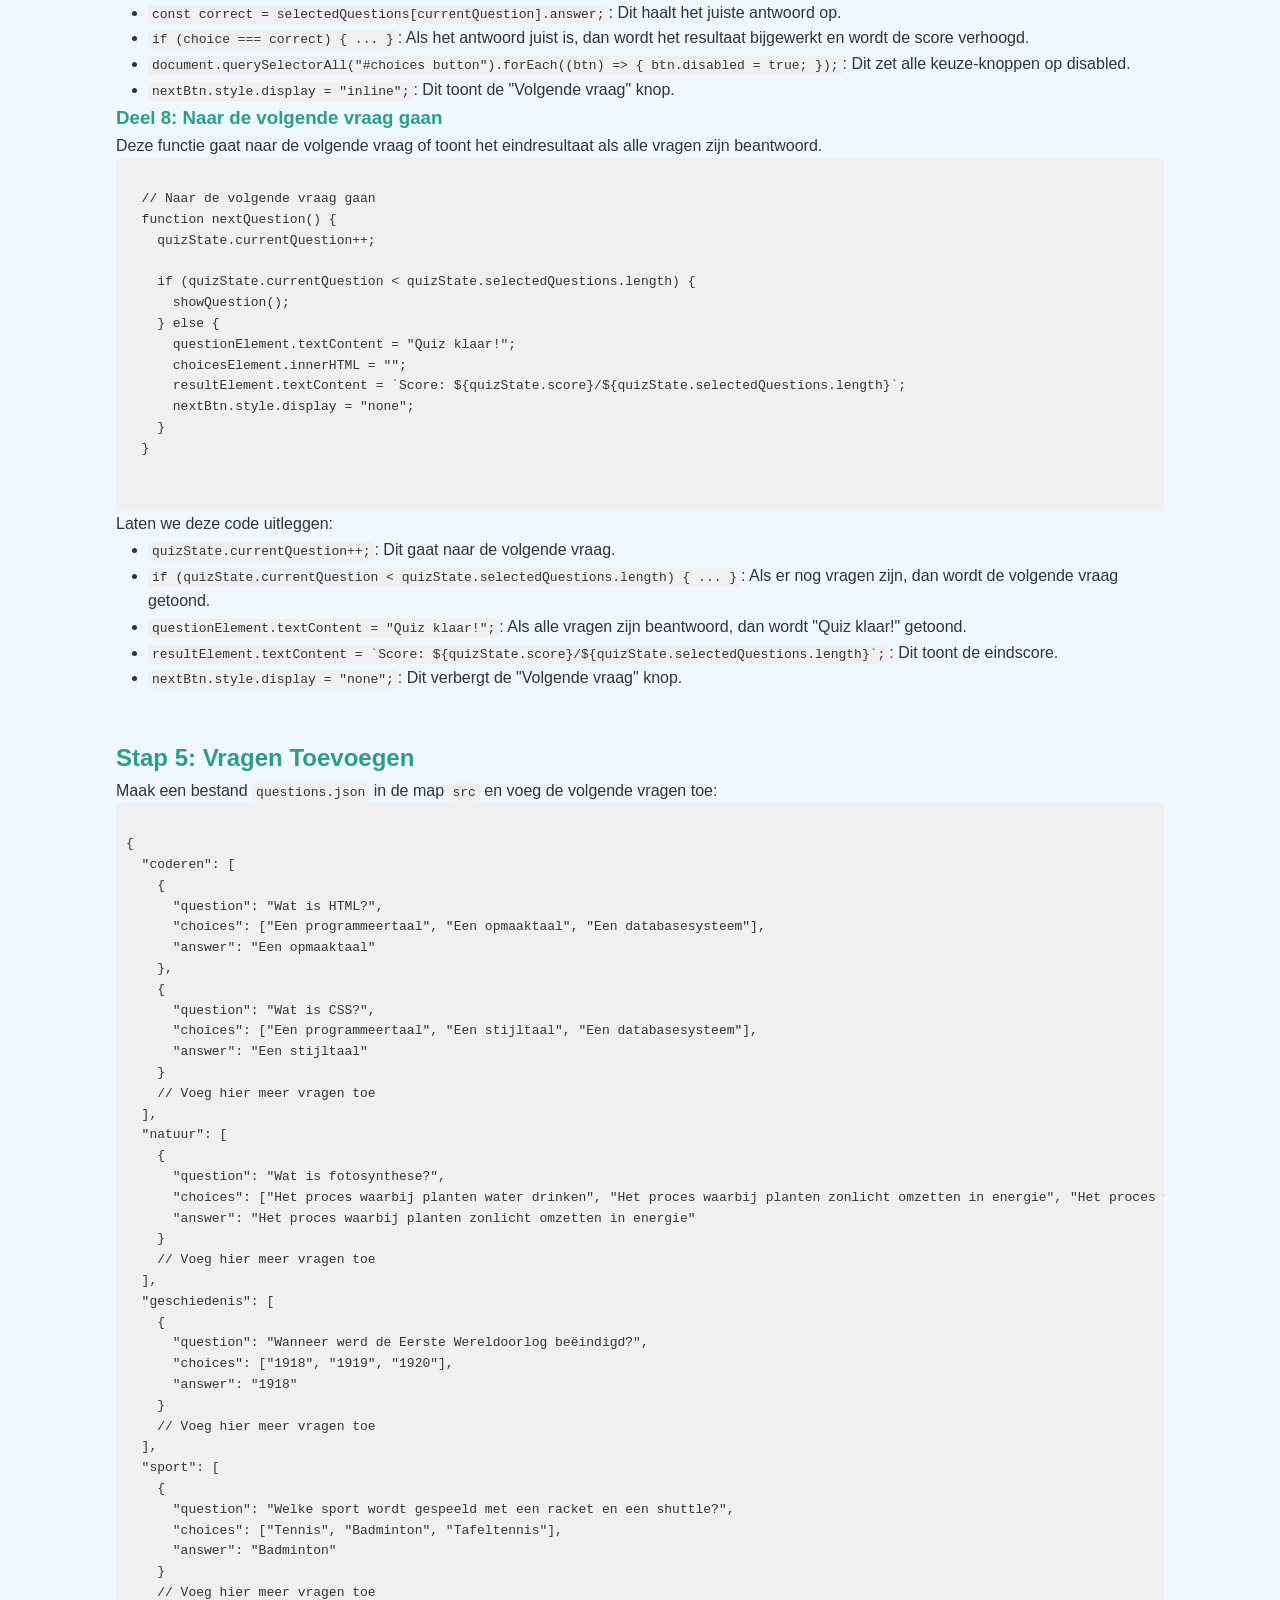
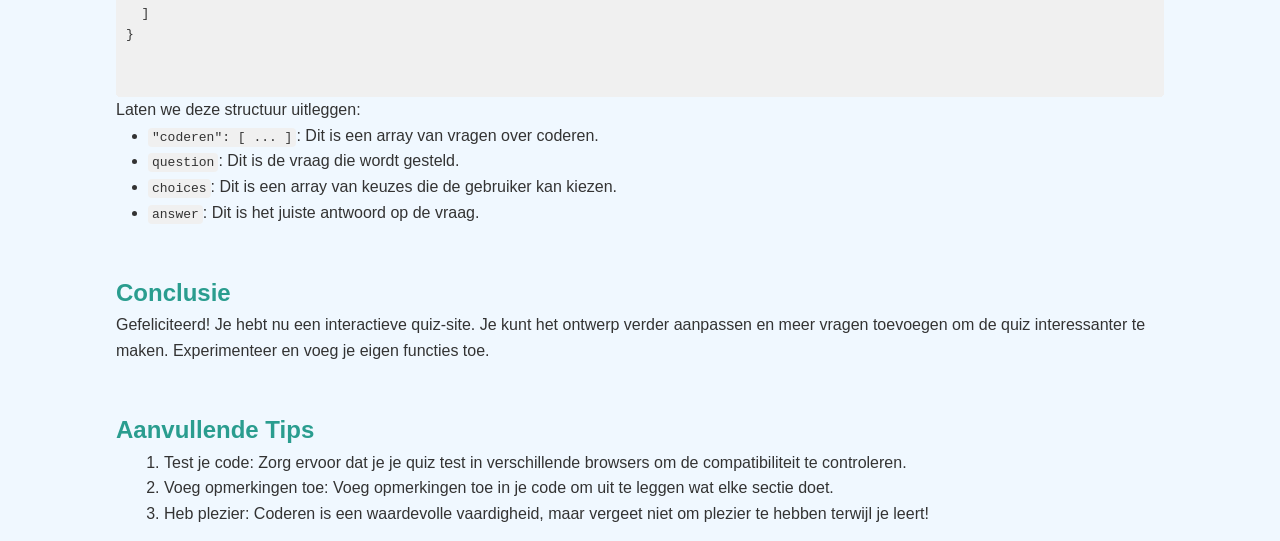
==== commit 9600be31: "change js part in the tutorial" ====
--- a/tutorial.html
+++ b/tutorial.html
@@ -2,55 +2,55 @@
 <html lang="nl">
 
 <head>
-    <meta charset="UTF-8">
-    <meta name="viewport" content="width=device-width, initial-scale=1.0">
-    <title>Quiz | Tutorial</title>
-    <link rel="stylesheet" href="src/css/main.css">
-    <link rel="stylesheet" href="src/css/tutorial.css">
+  <meta charset="UTF-8">
+  <meta name="viewport" content="width=device-width, initial-scale=1.0">
+  <title>Quiz | Tutorial</title>
+  <link rel="stylesheet" href="src/css/main.css">
+  <link rel="stylesheet" href="src/css/tutorial.css">
 </head>
 
 <body>
-    <header class="quiz__header">
-        <h1 class="quiz__title">Tutorial: Een Quiz-Site Maken</h1>
-        <a href="index.html" class="quiz__button quiz__button--tutorial">Quiz</a>
-    </header>
-    <main class="tutorial">
-        <section>
-            <h2>Inleiding</h2>
-            <p>Welkom bij dit tutorial! Vandaag gaan we een interactieve quiz-site maken met behulp van HTML, CSS en
-                JavaScript. Dit project is perfect voor beginners die zich willen vertrouwd maken met de basis van
-                webontwikkeling.</p>
-        </section>
-
-        <section>
-            <h2>Stap 1: Je Ontwikkelomgeving Voorbereiden</h2>
-            <ol>
-                <li>Maak een map voor je project:
-                    <ul>
-                        <li>Maak een map genaamd <code>project1</code> op je computer.</li>
-                    </ul>
-                </li>
-                <li>Maak de basisbestanden:
-                    <ul>
-                        <li>In de map <code>project1</code>, maak een submap genaamd <code>src</code>.</li>
-                        <li>In de map <code>src</code>, maak een submap genaamd <code>css</code>.</li>
-                        <li>In de map <code>src/css</code>, maak de volgende bestanden: <code>main.css</code>,
-                            <code>quiz.css</code>, <code>tutorial.css</code> en <code>variable.css</code>.
-                        </li>
-                        <li>In de map <code>src</code>, maak een bestand genaamd <code>script.js</code>.</li>
-                        <li>In de map <code>project1</code>, maak de bestanden <code>index.html</code> en
-                            <code>tutorial.html</code>.
-                        </li>
-                        <li>Maak een bestand <code>questions.json</code> in de map <code>src</code>.</li>
-                    </ul>
-                </li>
-            </ol>
-        </section>
-
-        <section>
-            <h2>Stap 2: De HTML-Structuur Maken</h2>
-            <p>Open <code>index.html</code> en voeg de volgende code toe:</p>
-            <pre>
+  <header class="quiz__header">
+    <h1 class="quiz__title">Tutorial: Een Quiz-Site Maken</h1>
+    <a href="index.html" class="quiz__button quiz__button--tutorial">Quiz</a>
+  </header>
+  <main class="tutorial">
+    <section class="tutorial__intro">
+      <h2>Inleiding</h2>
+      <p>Welkom bij dit tutorial! Vandaag gaan we een interactieve quiz-site maken met behulp van HTML, CSS en
+        JavaScript. Dit project is perfect voor beginners die zich willen vertrouwd maken met de basis van
+        webontwikkeling.</p>
+    </section>
+
+    <section class="tutorial__first">
+      <h2>Stap 1: Je Ontwikkelomgeving Voorbereiden</h2>
+      <ol>
+        <li>Maak een map voor je project:
+          <ul>
+            <li>Maak een map genaamd <code>project1</code> op je computer.</li>
+          </ul>
+        </li>
+        <li>Maak de basisbestanden:
+          <ul>
+            <li>In de map <code>project1</code>, maak een submap genaamd <code>src</code>.</li>
+            <li>In de map <code>src</code>, maak een submap genaamd <code>css</code>.</li>
+            <li>In de map <code>src/css</code>, maak de volgende bestanden: <code>main.css</code>,
+              <code>quiz.css</code>, <code>tutorial.css</code> en <code>variable.css</code>.
+            </li>
+            <li>In de map <code>src</code>, maak een bestand genaamd <code>script.js</code>.</li>
+            <li>In de map <code>project1</code>, maak de bestanden <code>index.html</code> en
+              <code>tutorial.html</code>.
+            </li>
+            <li>Maak een bestand <code>questions.json</code> in de map <code>src</code>.</li>
+          </ul>
+        </li>
+      </ol>
+    </section>
+
+    <section class="tutorial__second">
+      <h2>Stap 2: De HTML-Structuur Maken</h2>
+      <p>Open <code>index.html</code> en voeg de volgende code toe:</p>
+      <pre>
 <code>
 &lt;!DOCTYPE html&gt;
 &lt;html lang="nl"&gt;
@@ -63,17 +63,17 @@
 </code>
 </pre>
 
-            <ul>
-                <li><code>&lt;!DOCTYPE html&gt;</code>: Dit is de declaratie die aangeeft dat dit een HTML5-document is.
-                </li>
-                <li><code>&lt;head&gt;</code>: Dit is de sectie waarin metadata over het document wordt geplaatst, zoals
-                    de karakterset en de titel van de pagina.</li>
-                <li><code>&lt;title&gt;Quiz&lt;/title&gt;</code>: Dit is de titel van de pagina die in de browsertab
-                    wordt weergegeven.</li>
-                <li><code>&lt;link rel="stylesheet" href="src/css/main.css"&gt;</code>: Dit koppelt het CSS-bestand aan
-                    het HTML-document.</li>
-            </ul>
-        <pre>
+      <ul>
+        <li><code>&lt;!DOCTYPE html&gt;</code>: Dit is de declaratie die aangeeft dat dit een HTML5-document is.
+        </li>
+        <li><code>&lt;head&gt;</code>: Dit is de sectie waarin metadata over het document wordt geplaatst, zoals
+          de karakterset en de titel van de pagina.</li>
+        <li><code>&lt;title&gt;Quiz&lt;/title&gt;</code>: Dit is de titel van de pagina die in de browsertab
+          wordt weergegeven.</li>
+        <li><code>&lt;link rel="stylesheet" href="src/css/main.css"&gt;</code>: Dit koppelt het CSS-bestand aan
+          het HTML-document.</li>
+      </ul>
+      <pre>
             <code>
 &lt;body&gt;
     &lt;header class="quiz__header"&gt;
@@ -105,27 +105,27 @@
 &lt;/html&gt;
 </code>
             </pre>
-            <p>Laten we deze code stap voor stap uitleggen:</p>
-            <ul>
-                <li><code>&lt;body&gt;</code>: Dit is de sectie waarin de inhoud van de pagina wordt geplaatst.</li>
-                <li><code>&lt;header&gt;</code>: Dit is de header van de pagina, die de titel en een link naar het
-                    tutorial bevat.</li>
-                <li><code>&lt;main&gt;</code>: Dit is de hoofdinhoud van de pagina, die de quiz-elementen bevat.</li>
-                <li><code>&lt;script src="src/script.js"&gt;&lt;/script&gt;</code>: Dit koppelt het JavaScript-bestand
-                    aan het HTML-document.</li>
-            </ul>
-        </section>
-
-        <section>
-            <h2>Stap 3: Stijlen Toevoegen met CSS</h2>
-            <p>In deze stap gaan we de stijlen toevoegen aan onze quiz-site. We gebruiken drie CSS-bestanden:
-                <code>variable.css</code>, <code>quiz.css</code> en <code>tutorial.css</code>. Deze bestanden worden
-                geïmporteerd in <code>main.css</code>.
-            </p>
-
-            <h3>variable.css</h3>
-            <p>Dit bestand bevat de basisstijlen die overal in onze site gebruikt worden.</p>
-            <pre>
+      <p>Laten we deze code stap voor stap uitleggen:</p>
+      <ul>
+        <li><code>&lt;body&gt;</code>: Dit is de sectie waarin de inhoud van de pagina wordt geplaatst.</li>
+        <li><code>&lt;header&gt;</code>: Dit is de header van de pagina, die de titel en een link naar het
+          tutorial bevat.</li>
+        <li><code>&lt;main&gt;</code>: Dit is de hoofdinhoud van de pagina, die de quiz-elementen bevat.</li>
+        <li><code>&lt;script src="src/script.js"&gt;&lt;/script&gt;</code>: Dit koppelt het JavaScript-bestand
+          aan het HTML-document.</li>
+      </ul>
+    </section>
+
+    <section class="tutorial__third">
+      <h2>Stap 3: Stijlen Toevoegen met CSS</h2>
+      <p>In deze stap gaan we de stijlen toevoegen aan onze quiz-site. We gebruiken drie CSS-bestanden:
+        <code>variable.css</code>, <code>quiz.css</code> en <code>tutorial.css</code>. Deze bestanden worden
+        geïmporteerd in <code>main.css</code>.
+      </p>
+
+      <h3>variable.css</h3>
+      <p>Dit bestand bevat de basisstijlen die overal in onze site gebruikt worden.</p>
+      <pre>
         <code>
         * {
           margin: 0;
@@ -158,22 +158,22 @@
         }
         </code>
             </pre>
-            <p>Laten we deze stijlen uitleggen:</p>
-            <ul>
-                <li><code>* { margin: 0; padding: 0; box-sizing: border-box; }</code>: Dit zet de standaardmarges en
-                    paddings op nul en stelt de box-sizing in op border-box voor alle elementen.</li>
-                <li><code>body { ... }</code>: Dit stelt de stijlen voor het body-element in, zoals de achtergrondkleur,
-                    het lettertype, de tekstkleur en de lijnhoogte.</li>
-                <li><code>h1, h2, h3 { ... }</code>: Dit stelt de tekstkleur in voor de kopteksten.</li>
-                <li><code>code { ... }</code>: Dit stelt de stijlen in voor code-elementen, zoals de achtergrondkleur en
-                    de paddings.</li>
-                <li><code>pre { ... }</code>: Dit stelt de stijlen in voor pre-elementen, zoals de achtergrondkleur, de
-                    paddings en de overflow.</li>
-            </ul>
-
-            <h3>quiz.css</h3>
-            <p>Dit bestand bevat de stijlen specifiek voor de quiz-componenten.</p>
-            <pre>
+      <p>Laten we deze stijlen uitleggen:</p>
+      <ul>
+        <li><code>* { margin: 0; padding: 0; box-sizing: border-box; }</code>: Dit zet de standaardmarges en
+          paddings op nul en stelt de box-sizing in op border-box voor alle elementen.</li>
+        <li><code>body { ... }</code>: Dit stelt de stijlen voor het body-element in, zoals de achtergrondkleur,
+          het lettertype, de tekstkleur en de lijnhoogte.</li>
+        <li><code>h1, h2, h3 { ... }</code>: Dit stelt de tekstkleur in voor de kopteksten.</li>
+        <li><code>code { ... }</code>: Dit stelt de stijlen in voor code-elementen, zoals de achtergrondkleur en
+          de paddings.</li>
+        <li><code>pre { ... }</code>: Dit stelt de stijlen in voor pre-elementen, zoals de achtergrondkleur, de
+          paddings en de overflow.</li>
+      </ul>
+
+      <h3>quiz.css</h3>
+      <p>Dit bestand bevat de stijlen specifiek voor de quiz-componenten.</p>
+      <pre>
         <code>
         .quiz {
           background-color: #ffffff;
@@ -283,187 +283,293 @@
         }
         </code>
             </pre>
-            <p>Laten we deze stijlen uitleggen:</p>
-            <ul>
-                <li><code>.quiz { ... }</code>: Dit stelt de stijlen voor het quiz-element in, zoals de
-                    achtergrondkleur, de afgeronde hoeken, de marges, de paddings, de maximale breedte en de schaduw.
-                </li>
-                <li><code>.quiz__header { ... }</code>: Dit stelt de stijlen voor de header in, zoals de flexbox-layout,
-                    de uitlijning en de paddings.</li>
-                <li><code>.quiz__title { ... }</code>: Dit stelt de stijlen voor de titel in, zoals de tekstkleur en de
-                    lettergrootte.</li>
-                <li><code>.quiz__button--start { ... }</code>: Dit stelt de ondermarge voor de startknop in.</li>
-                <li><code>.quiz__button--tutorial { ... }</code>: Dit verwijdert de onderstreping voor de tutorial-link.
-                </li>
-                <li><code>.quiz__button { ... }</code>: Dit stelt de stijlen voor de knoppen in, zoals de
-                    achtergrondkleur, de tekstkleur, de paddings, de afgeronde hoeken, de lettergrootte, de cursor en de
-                    hover-effect.</li>
-                <li><code>.quiz__category { ... }</code>: Dit stelt de ondermarge voor de categorie-sectie in.</li>
-                <li><code>.quiz__label { ... }</code>: Dit stelt de stijlen voor het label in, zoals de tekstkleur en de
-                    letterdikte.</li>
-                <li><code>.quiz__select { ... }</code>: Dit stelt de stijlen voor de selectiebox in, zoals de paddings,
-                    de afgeronde hoeken en de breedte.</li>
-                <li><code>.quiz__question { ... }</code>: Dit stelt de stijlen voor de vraag in, zoals de tekstkleur en
-                    de lettergrootte.</li>
-                <li><code>.quiz__choices { ... }</code>: Dit verwijdert de lijststijl voor de keuzes.</li>
-                <li><code>.quiz__choices button { ... }</code>: Dit stelt de stijlen voor de keuze-knoppen in, zoals de
-                    achtergrondkleur, de tekstkleur, de paddings, de afgeronde hoeken, de cursor en de hover-effect.
-                </li>
-                <li><code>.quiz__result { ... }</code>: Dit stelt de stijlen voor het resultaat in, zoals de tekstkleur
-                    en de lettergrootte.</li>
-                <li><code>@media (max-width: 600px) { ... }</code>: Dit is een media query die de breedte van het
-                    quiz-element aanpast voor kleinere schermen.</li>
-            </ul>
-
-            <h3>tutorial.css</h3>
-            <p>Dit bestand bevat de stijlen specifiek voor de tutorial-pagina.</p>
-            <pre>
+      <p>Laten we deze stijlen uitleggen:</p>
+      <ul>
+        <li><code>.quiz { ... }</code>: Dit stelt de stijlen voor het quiz-element in, zoals de
+          achtergrondkleur, de afgeronde hoeken, de marges, de paddings, de maximale breedte en de schaduw.
+        </li>
+        <li><code>.quiz__header { ... }</code>: Dit stelt de stijlen voor de header in, zoals de flexbox-layout,
+          de uitlijning en de paddings.</li>
+        <li><code>.quiz__title { ... }</code>: Dit stelt de stijlen voor de titel in, zoals de tekstkleur en de
+          lettergrootte.</li>
+        <li><code>.quiz__button--start { ... }</code>: Dit stelt de ondermarge voor de startknop in.</li>
+        <li><code>.quiz__button--tutorial { ... }</code>: Dit verwijdert de onderstreping voor de tutorial-link.
+        </li>
+        <li><code>.quiz__button { ... }</code>: Dit stelt de stijlen voor de knoppen in, zoals de
+          achtergrondkleur, de tekstkleur, de paddings, de afgeronde hoeken, de lettergrootte, de cursor en de
+          hover-effect.</li>
+        <li><code>.quiz__category { ... }</code>: Dit stelt de ondermarge voor de categorie-sectie in.</li>
+        <li><code>.quiz__label { ... }</code>: Dit stelt de stijlen voor het label in, zoals de tekstkleur en de
+          letterdikte.</li>
+        <li><code>.quiz__select { ... }</code>: Dit stelt de stijlen voor de selectiebox in, zoals de paddings,
+          de afgeronde hoeken en de breedte.</li>
+        <li><code>.quiz__question { ... }</code>: Dit stelt de stijlen voor de vraag in, zoals de tekstkleur en
+          de lettergrootte.</li>
+        <li><code>.quiz__choices { ... }</code>: Dit verwijdert de lijststijl voor de keuzes.</li>
+        <li><code>.quiz__choices button { ... }</code>: Dit stelt de stijlen voor de keuze-knoppen in, zoals de
+          achtergrondkleur, de tekstkleur, de paddings, de afgeronde hoeken, de cursor en de hover-effect.
+        </li>
+        <li><code>.quiz__result { ... }</code>: Dit stelt de stijlen voor het resultaat in, zoals de tekstkleur
+          en de lettergrootte.</li>
+        <li><code>@media (max-width: 600px) { ... }</code>: Dit is een media query die de breedte van het
+          quiz-element aanpast voor kleinere schermen.</li>
+      </ul>
+
+      <h3>tutorial.css</h3>
+      <p>Dit bestand bevat de stijlen specifiek voor de tutorial-pagina.</p>
+      <pre>
         <code>
         .tutorial {
             padding: 2rem 5rem;
         }
         </code>
             </pre>
-            <p>Laten we deze stijlen uitleggen:</p>
-            <ul>
-                <li><code>.tutorial { ... }</code>: Dit stelt de paddings in voor de tutorial-sectie.</li>
-            </ul>
-        </section>
-
-
-        <section>
-            <h2>Stap 4: Logica Toevoegen met JavaScript</h2>
-            <p>Open <code>src/script.js</code> en voeg de volgende code toe:</p>
-            <pre>
-<code>
-// DOM-selectoren
-const categorySelect = document.getElementById("categorySelect");
-const questionElement = document.getElementById("question");
-const choicesElement = document.getElementById("choices");
-const resultElement = document.getElementById("result");
-const nextBtn = document.getElementById("nextBtn");
-
-// Quiz-status
-const quizState = {
-  questionsByCategory: {},
-  selectedQuestions: [],
-  currentQuestion: 0,
-  score: 0,
-};
-
-// Vragen laden vanuit het JSON-bestand
-fetch("src/questions.json")
-  .then((res) => res.json())
-  .then((data) => {
-    quizState.questionsByCategory = data;
-  })
-  .catch((error) => {
-    console.error("Fout bij het laden van de gegevens:", error);
-  });
-
-// Functie om de quiz te starten
-function startQuiz() {
-  const category = categorySelect.value;
-  const allQuestions = quizState.questionsByCategory[category];
-
-  if (!allQuestions) {
-    alert("Er zijn geen vragen voor deze categorie.");
-    return;
+      <p>Laten we deze stijlen uitleggen:</p>
+      <ul>
+        <li><code>.tutorial { ... }</code>: Dit stelt de paddings in voor de tutorial-sectie.</li>
+      </ul>
+    </section>
+
+    <section class="tutorial__fourth">
+      <h2>Stap 4: Logica Toevoegen met JavaScript</h2>
+      <p>Open <code>src/script.js</code> en voeg de volgende code toe. We gaan deze stap in meerdere delen uitleggen.
+      </p>
+
+      <h3>Deel 1: DOM-selectoren</h3>
+      <p>We beginnen met het selecteren van de verschillende elementen in onze HTML-structuur. Dit doen we met
+        <code>document.getElementById</code>.</p>
+      <pre>
+  <code>
+  // DOM-selectoren
+  const categorySelect = document.getElementById("categorySelect");
+  const questionElement = document.getElementById("question");
+  const choicesElement = document.getElementById("choices");
+  const resultElement = document.getElementById("result");
+  const nextBtn = document.getElementById("nextBtn");
+  </code>
+      </pre>
+      <p>Laten we deze code uitleggen:</p>
+      <ul>
+        <li><code>const categorySelect = document.getElementById("categorySelect");</code>: Dit selecteert het
+          categorie-selectieelement in het DOM.</li>
+        <li><code>const questionElement = document.getElementById("question");</code>: Dit selecteert het element waarin
+          de vraag wordt weergegeven.</li>
+        <li><code>const choicesElement = document.getElementById("choices");</code>: Dit selecteert het element waarin
+          de keuzes worden weergegeven.</li>
+        <li><code>const resultElement = document.getElementById("result");</code>: Dit selecteert het element waarin het
+          resultaat wordt weergegeven.</li>
+        <li><code>const nextBtn = document.getElementById("nextBtn");</code>: Dit selecteert de knop voor de volgende
+          vraag.</li>
+      </ul>
+
+      <h3>Deel 2: Quiz-status</h3>
+      <p>We maken een object <code>quizState</code> om de status van de quiz bij te houden, zoals de geselecteerde
+        vragen, de huidige vraag en de score.</p>
+      <pre>
+  <code>
+  // Quiz-status
+  const quizState = {
+    questionsByCategory: {},
+    selectedQuestions: [],
+    currentQuestion: 0,
+    score: 0,
+  };
+  </code>
+      </pre>
+      <p>Laten we deze code uitleggen:</p>
+      <ul>
+        <li><code>questionsByCategory</code>: Dit bevat alle vragen per categorie.</li>
+        <li><code>selectedQuestions</code>: Dit bevat de vragen die geselecteerd zijn voor de huidige quiz.</li>
+        <li><code>currentQuestion</code>: Dit houdt bij welke vraag momenteel wordt getoond.</li>
+        <li><code>score</code>: Dit houdt de score van de gebruiker bij.</li>
+      </ul>
+
+      <h3>Deel 3: Vragen laden vanuit het JSON-bestand</h3>
+      <p>We gebruiken de <code>fetch</code> API om de vragen te laden vanuit het JSON-bestand.</p>
+      <pre>
+  <code>
+  // Vragen laden vanuit het JSON-bestand
+  fetch("src/questions.json")
+    .then((res) => res.json())
+    .then((data) => {
+      quizState.questionsByCategory = data;
+    })
+    .catch((error) => {
+      console.error("Fout bij het laden van de gegevens:", error);
+    });
+  </code>
+      </pre>
+      <p>Laten we deze code uitleggen:</p>
+      <ul>
+        <li><code>fetch("src/questions.json")</code>: Dit laadt het JSON-bestand.</li>
+        <li><code>.then((res) => res.json())</code>: Dit verwerkt de respons en zet deze om naar JSON.</li>
+        <li><code>.then((data) => { quizState.questionsByCategory = data; })</code>: Dit slaat de vragen op in
+          <code>quizState</code>.</li>
+        <li><code>.catch((error) => { console.error("Fout bij het laden van de gegevens:", error); })</code>: Dit vangt
+          eventuele fouten op en logt ze in de console.</li>
+      </ul>
+
+      <h3>Deel 4: Functie om de quiz te starten</h3>
+      <p>Deze functie start de quiz door de geselecteerde categorie te controleren en de vragen te laden.</p>
+      <pre>
+  <code>
+  // Functie om de quiz te starten
+  function startQuiz() {
+    const category = categorySelect.value;
+    const allQuestions = quizState.questionsByCategory[category];
+  
+    if (!allQuestions) {
+      alert("Er zijn geen vragen voor deze categorie.");
+      return;
+    }
+  
+    quizState.selectedQuestions = shuffle(allQuestions).slice(0, 5);
+    quizState.currentQuestion = 0;
+    quizState.score = 0;
+    showQuestion();
   }
-
-  quizState.selectedQuestions = shuffle(allQuestions).slice(0, 5);
-  quizState.currentQuestion = 0;
-  quizState.score = 0;
-  showQuestion();
-}
-
-// Vragen willekeurig schudden
-const shuffle = (array) => array.sort(() => Math.random() - 0.5);
-
-// Een vraag weergeven
-function showQuestion() {
-  const { currentQuestion, selectedQuestions } = quizState;
-  const q = selectedQuestions[currentQuestion];
-
-  questionElement.textContent = q.question;
-  choicesElement.innerHTML = "";
-
-  q.choices.forEach((choice) => {
-    const btn = document.createElement("button");
-    btn.textContent = choice;
-    btn.onclick = () => checkAnswer(choice);
-    choicesElement.appendChild(btn);
-  });
-
-  resultElement.textContent = "";
-  nextBtn.style.display = "none";
-}
-
-// Het antwoord van de gebruiker controleren
-function checkAnswer(choice) {
-  const { currentQuestion, selectedQuestions, score } = quizState;
-  const correct = selectedQuestions[currentQuestion].answer;
-
-  if (choice === correct) {
-    resultElement.textContent = "Juist! ✅";
-    quizState.score = score + 1;
-  } else {
-    resultElement.textContent = `Fout ❌ (Juist: ${correct})`;
-  }
-
-  document.querySelectorAll("#choices button").forEach((btn) => {
-    btn.disabled = true;
-  });
-
-  nextBtn.style.display = "inline";
-}
-
-// Naar de volgende vraag gaan
-function nextQuestion() {
-  quizState.currentQuestion++;
-
-  if (quizState.currentQuestion < quizState.selectedQuestions.length) {
-    showQuestion();
-  } else {
-    questionElement.textContent = "Quiz klaar!";
+  </code>
+      </pre>
+      <p>Laten we deze code uitleggen:</p>
+      <ul>
+        <li><code>const category = categorySelect.value;</code>: Dit haalt de geselecteerde categorie op.</li>
+        <li><code>const allQuestions = quizState.questionsByCategory[category];</code>: Dit haalt alle vragen op voor de
+          geselecteerde categorie.</li>
+        <li><code>if (!allQuestions) { ... }</code>: Als er geen vragen zijn voor de geselecteerde categorie, dan wordt
+          een alert getoond.</li>
+        <li><code>quizState.selectedQuestions = shuffle(allQuestions).slice(0, 5);</code>: Dit selecteert 5 willekeurige
+          vragen uit de categorie.</li>
+        <li><code>quizState.currentQuestion = 0;</code>: Dit stelt de huidige vraag op 0.</li>
+        <li><code>quizState.score = 0;</code>: Dit stelt de score op 0.</li>
+        <li><code>showQuestion();</code>: Dit toont de eerste vraag.</li>
+      </ul>
+
+      <h3>Deel 5: Vragen willekeurig schudden</h3>
+      <p>Deze functie schudt de vragen willekeurig.</p>
+      <pre>
+  <code>
+  // Vragen willekeurig schudden
+  const shuffle = (array) => array.sort(() => Math.random() - 0.5);
+  </code>
+      </pre>
+      <p>Laten we deze code uitleggen:</p>
+      <ul>
+        <li><code>const shuffle = (array) => array.sort(() => Math.random() - 0.5);</code>: Dit schudt de array
+          willekeurig.</li>
+      </ul>
+
+      <h3>Deel 6: Een vraag weergeven</h3>
+      <p>Deze functie toont een vraag en de bijbehorende keuzes.</p>
+      <pre>
+  <code>
+  // Een vraag weergeven
+  function showQuestion() {
+    const { currentQuestion, selectedQuestions } = quizState;
+    const q = selectedQuestions[currentQuestion];
+  
+    questionElement.textContent = q.question;
     choicesElement.innerHTML = "";
-    resultElement.textContent = `Score: ${quizState.score}/${quizState.selectedQuestions.length}`;
+  
+    q.choices.forEach((choice) => {
+      const btn = document.createElement("button");
+      btn.textContent = choice;
+      btn.onclick = () => checkAnswer(choice);
+      choicesElement.appendChild(btn);
+    });
+  
+    resultElement.textContent = "";
     nextBtn.style.display = "none";
   }
-}
-</code>
-            </pre>
-            <p>Laten we deze code stap voor stap uitleggen:</p>
-            <ul>
-                <li><code>const categorySelect = document.getElementById("categorySelect");</code>: Dit selecteert het
-                    categorie-selectieelement in het DOM.</li>
-                <li><code>const questionElement = document.getElementById("question");</code>: Dit selecteert het
-                    element waarin de vraag wordt weergegeven.</li>
-                <li><code>const choicesElement = document.getElementById("choices");</code>: Dit selecteert het element
-                    waarin de keuzes worden weergegeven.</li>
-                <li><code>const resultElement = document.getElementById("result");</code>: Dit selecteert het element
-                    waarin het resultaat wordt weergegeven.</li>
-                <li><code>const nextBtn = document.getElementById("nextBtn");</code>: Dit selecteert de knop voor de
-                    volgende vraag.</li>
-                <li><code>const quizState = { ... };</code>: Dit is een object dat de status van de quiz bijhoudt, zoals
-                    de geselecteerde vragen, de huidige vraag en de score.</li>
-                <li><code>fetch("src/questions.json") ...</code>: Dit laadt de vragen vanuit het JSON-bestand.</li>
-                <li><code>function startQuiz() { ... }</code>: Dit is de functie die de quiz start.</li>
-                <li><code>const shuffle = (array) => array.sort(() => Math.random() - 0.5);</code>: Dit is een functie
-                    die de vragen willekeurig schudt.</li>
-                <li><code>function showQuestion() { ... }</code>: Dit is de functie die een vraag weergeeft.</li>
-                <li><code>function checkAnswer(choice) { ... }</code>: Dit is de functie die het antwoord van de
-                    gebruiker controleert.</li>
-                <li><code>function nextQuestion() { ... }</code>: Dit is de functie die naar de volgende vraag gaat.
-                </li>
-            </ul>
-        </section>
-
-        <section>
-            <h2>Stap 5: Vragen Toevoegen</h2>
-            <p>Maak een bestand <code>questions.json</code> in de map <code>src</code> en voeg de volgende vragen toe:
-            </p>
-            <pre>
+  </code>
+      </pre>
+      <p>Laten we deze code uitleggen:</p>
+      <ul>
+        <li><code>const { currentQuestion, selectedQuestions } = quizState;</code>: Dit haalt de huidige vraag en de
+          geselecteerde vragen op uit <code>quizState</code>.</li>
+        <li><code>const q = selectedQuestions[currentQuestion];</code>: Dit haalt de huidige vraag op.</li>
+        <li><code>questionElement.textContent = q.question;</code>: Dit stelt de vraagtekst in.</li>
+        <li><code>choicesElement.innerHTML = "";</code>: Dit maakt de keuzes leeg.</li>
+        <li><code>q.choices.forEach((choice) => { ... });</code>: Dit loopt door de keuzes heen en voegt ze toe aan het
+          DOM.</li>
+        <li><code>resultElement.textContent = "";</code>: Dit maakt het resultaat leeg.</li>
+        <li><code>nextBtn.style.display = "none";</code>: Dit verbergt de "Volgende vraag" knop.</li>
+      </ul>
+
+      <h3>Deel 7: Het antwoord van de gebruiker controleren</h3>
+      <p>Deze functie controleert of het antwoord van de gebruiker juist is.</p>
+      <pre>
+  <code>
+  // Het antwoord van de gebruiker controleren
+  function checkAnswer(choice) {
+    const { currentQuestion, selectedQuestions, score } = quizState;
+    const correct = selectedQuestions[currentQuestion].answer;
+  
+    if (choice === correct) {
+      resultElement.textContent = "Juist! ✅";
+      quizState.score = score + 1;
+    } else {
+      resultElement.textContent = `Fout ❌ (Juist: ${correct})`;
+    }
+  
+    document.querySelectorAll("#choices button").forEach((btn) => {
+      btn.disabled = true;
+    });
+  
+    nextBtn.style.display = "inline";
+  }
+  </code>
+      </pre>
+      <p>Laten we deze code uitleggen:</p>
+      <ul>
+        <li><code>const { currentQuestion, selectedQuestions, score } = quizState;</code>: Dit haalt de huidige vraag,
+          de geselecteerde vragen en de score op uit <code>quizState</code>.</li>
+        <li><code>const correct = selectedQuestions[currentQuestion].answer;</code>: Dit haalt het juiste antwoord op.
+        </li>
+        <li><code>if (choice === correct) { ... }</code>: Als het antwoord juist is, dan wordt het resultaat bijgewerkt
+          en wordt de score verhoogd.</li>
+        <li><code>document.querySelectorAll("#choices button").forEach((btn) => { btn.disabled = true; });</code>: Dit
+          zet alle keuze-knoppen op disabled.</li>
+        <li><code>nextBtn.style.display = "inline";</code>: Dit toont de "Volgende vraag" knop.</li>
+      </ul>
+
+      <h3>Deel 8: Naar de volgende vraag gaan</h3>
+      <p>Deze functie gaat naar de volgende vraag of toont het eindresultaat als alle vragen zijn beantwoord.</p>
+      <pre>
+  <code>
+  // Naar de volgende vraag gaan
+  function nextQuestion() {
+    quizState.currentQuestion++;
+  
+    if (quizState.currentQuestion < quizState.selectedQuestions.length) {
+      showQuestion();
+    } else {
+      questionElement.textContent = "Quiz klaar!";
+      choicesElement.innerHTML = "";
+      resultElement.textContent = `Score: ${quizState.score}/${quizState.selectedQuestions.length}`;
+      nextBtn.style.display = "none";
+    }
+  }
+  </code>
+      </pre>
+      <p>Laten we deze code uitleggen:</p>
+      <ul>
+        <li><code>quizState.currentQuestion++;</code>: Dit gaat naar de volgende vraag.</li>
+        <li><code>if (quizState.currentQuestion < quizState.selectedQuestions.length) { ... }</code>: Als er nog vragen
+          zijn, dan wordt de volgende vraag getoond.</li>
+        <li><code>questionElement.textContent = "Quiz klaar!";</code>: Als alle vragen zijn beantwoord, dan wordt "Quiz
+          klaar!" getoond.</li>
+        <li><code>resultElement.textContent = `Score: ${quizState.score}/${quizState.selectedQuestions.length}`;</code>:
+          Dit toont de eindscore.</li>
+        <li><code>nextBtn.style.display = "none";</code>: Dit verbergt de "Volgende vraag" knop.</li>
+      </ul>
+    </section>
+
+
+    <section class="tutorial__fifth">
+      <h2>Stap 5: Vragen Toevoegen</h2>
+      <p>Maak een bestand <code>questions.json</code> in de map <code>src</code> en voeg de volgende vragen toe:
+      </p>
+      <pre>
 <code>
 {
   "coderen": [
@@ -506,32 +612,32 @@
 }
 </code>
             </pre>
-            <p>Laten we deze structuur uitleggen:</p>
-            <ul>
-                <li><code>"coderen": [ ... ]</code>: Dit is een array van vragen over coderen.</li>
-                <li><code>question</code>: Dit is de vraag die wordt gesteld.</li>
-                <li><code>choices</code>: Dit is een array van keuzes die de gebruiker kan kiezen.</li>
-                <li><code>answer</code>: Dit is het juiste antwoord op de vraag.</li>
-            </ul>
-        </section>
-
-        <section>
-            <h2>Conclusie</h2>
-            <p>Gefeliciteerd! Je hebt nu een interactieve quiz-site. Je kunt het ontwerp verder aanpassen en meer vragen
-                toevoegen om de quiz interessanter te maken. Experimenteer en voeg je eigen functies toe.</p>
-        </section>
-
-        <section>
-            <h2>Aanvullende Tips</h2>
-            <ol>
-                <li>Test je code: Zorg ervoor dat je je quiz test in verschillende browsers om de compatibiliteit te
-                    controleren.</li>
-                <li>Voeg opmerkingen toe: Voeg opmerkingen toe in je code om uit te leggen wat elke sectie doet.</li>
-                <li>Heb plezier: Coderen is een waardevolle vaardigheid, maar vergeet niet om plezier te hebben terwijl
-                    je leert!</li>
-            </ol>
-        </section>
-    </main>
+      <p>Laten we deze structuur uitleggen:</p>
+      <ul>
+        <li><code>"coderen": [ ... ]</code>: Dit is een array van vragen over coderen.</li>
+        <li><code>question</code>: Dit is de vraag die wordt gesteld.</li>
+        <li><code>choices</code>: Dit is een array van keuzes die de gebruiker kan kiezen.</li>
+        <li><code>answer</code>: Dit is het juiste antwoord op de vraag.</li>
+      </ul>
+    </section>
+
+    <section class="tutorial__sixth">
+      <h2>Conclusie</h2>
+      <p>Gefeliciteerd! Je hebt nu een interactieve quiz-site. Je kunt het ontwerp verder aanpassen en meer vragen
+        toevoegen om de quiz interessanter te maken. Experimenteer en voeg je eigen functies toe.</p>
+    </section>
+
+    <section class="tutorial__seventh">
+      <h2>Aanvullende Tips</h2>
+      <ol>
+        <li>Test je code: Zorg ervoor dat je je quiz test in verschillende browsers om de compatibiliteit te
+          controleren.</li>
+        <li>Voeg opmerkingen toe: Voeg opmerkingen toe in je code om uit te leggen wat elke sectie doet.</li>
+        <li>Heb plezier: Coderen is een waardevolle vaardigheid, maar vergeet niet om plezier te hebben terwijl
+          je leert!</li>
+      </ol>
+    </section>
+  </main>
 </body>
 
 </html>
